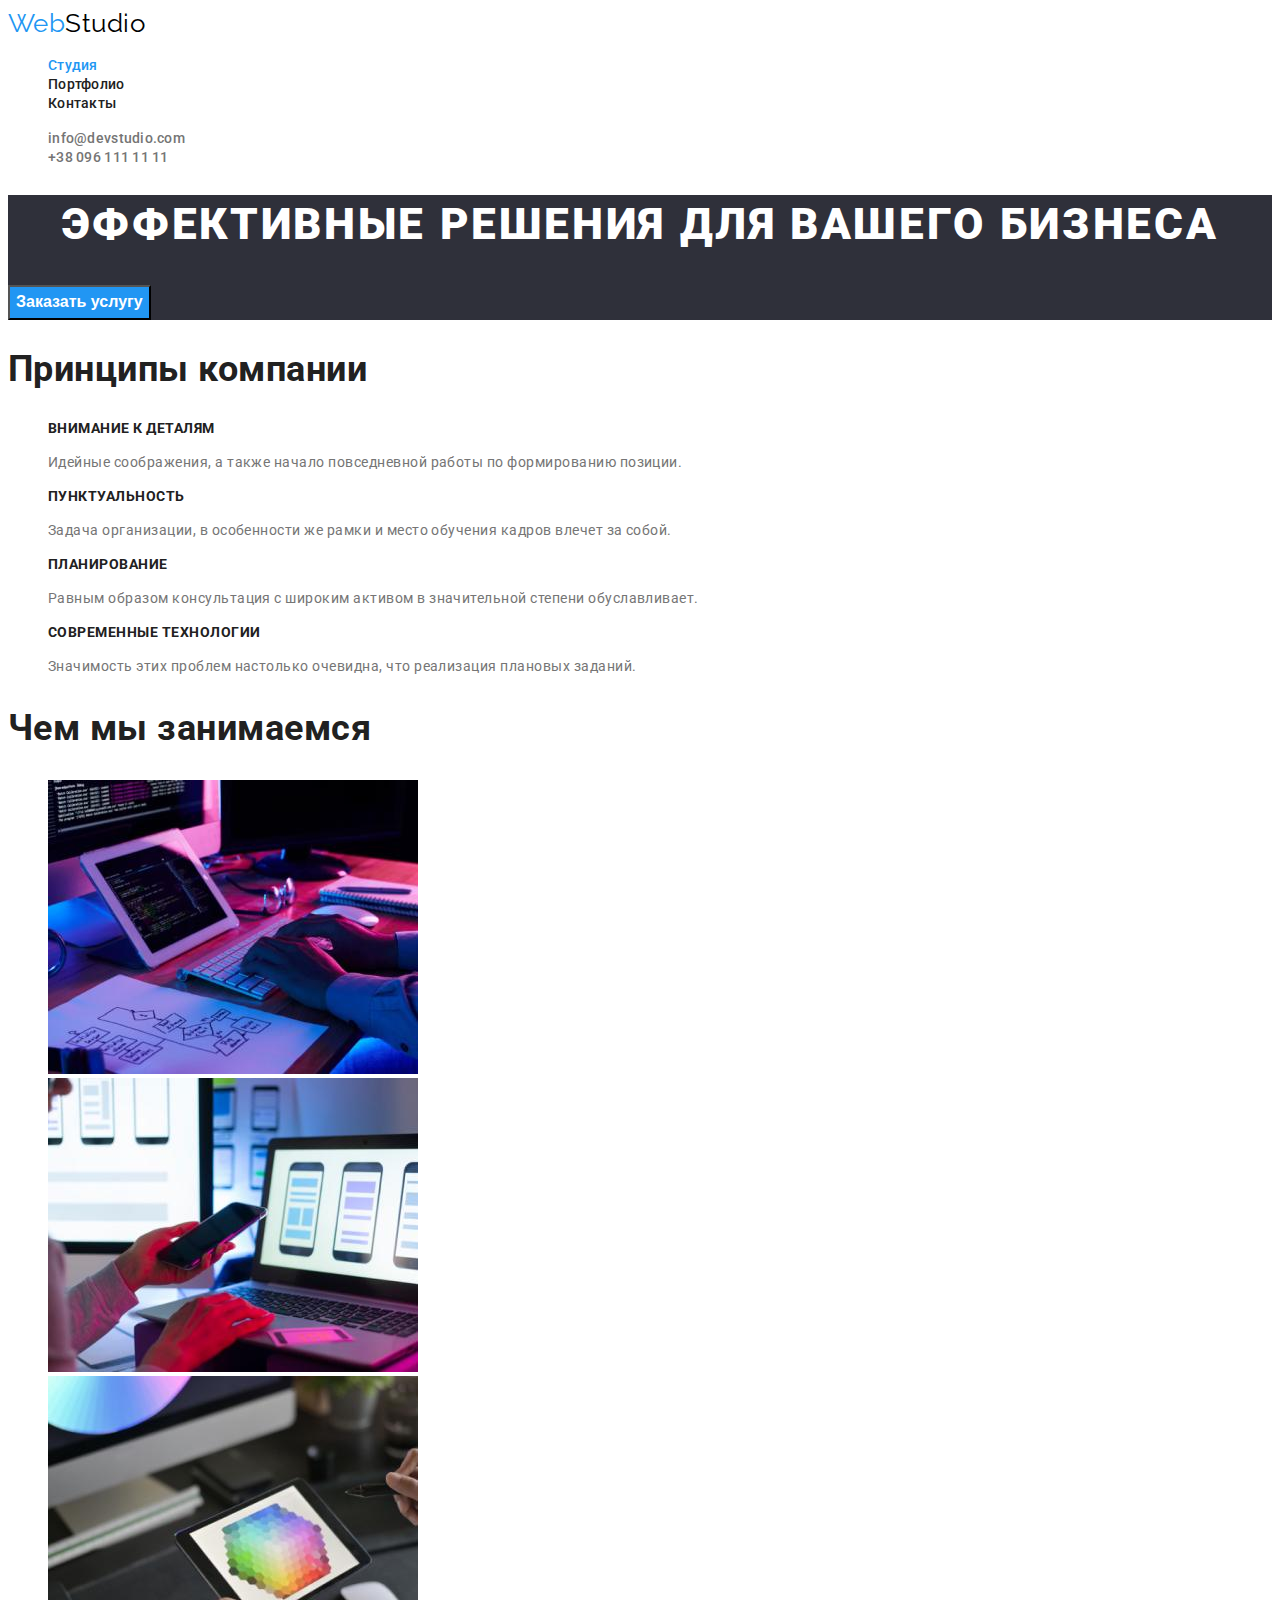
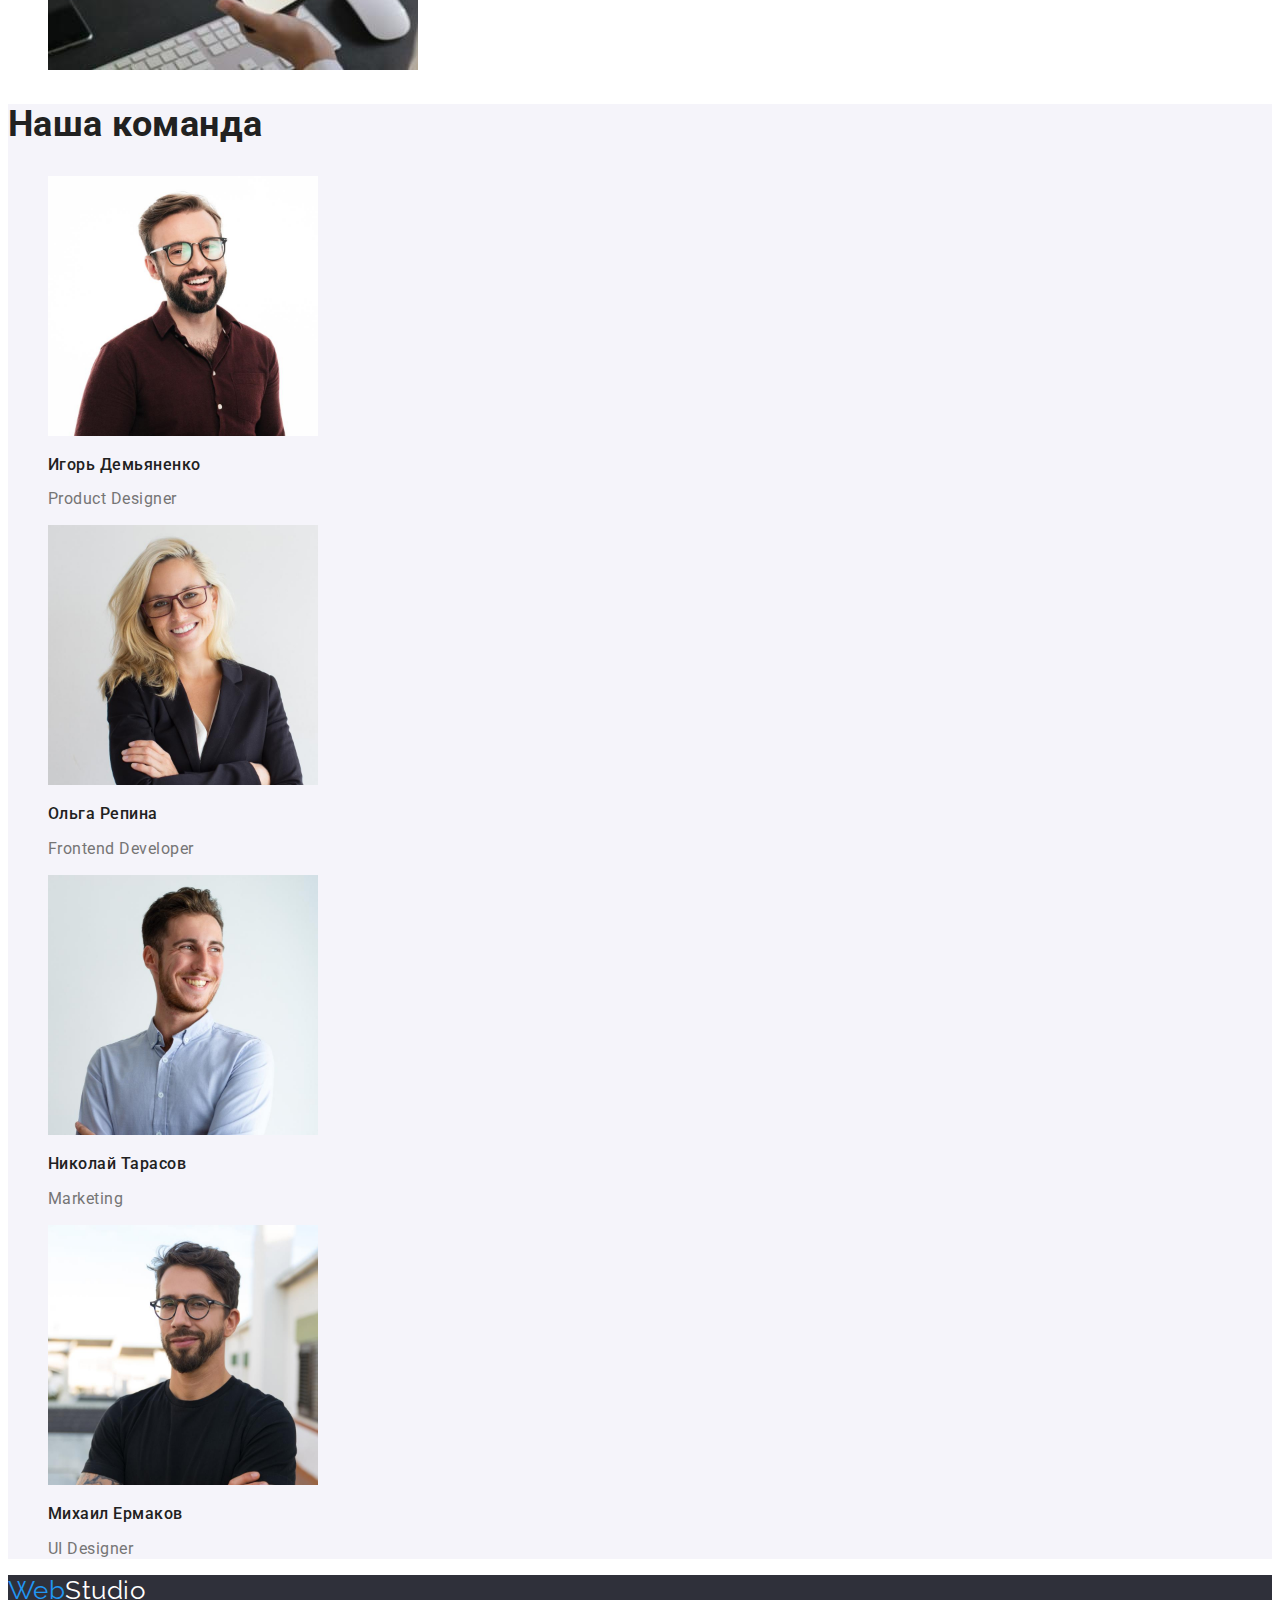
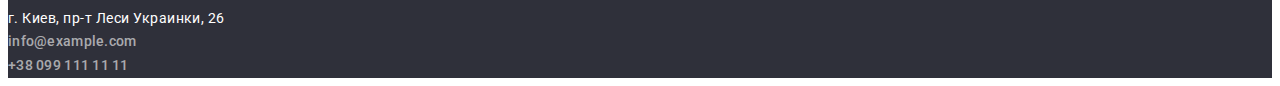
==== index.html @ def4db8b "Clone last project" ====
<!DOCTYPE html>
<html lang="ru">
<head>
    <meta charset="UTF-8">
    <meta http-equiv="X-UA-Compatible" content="IE=edge">
    <meta name="viewport" content="width=device-width, initial-scale=1.0">
    <title>WebStudio</title>
    <link href="https://fonts.googleapis.com/css2?family=Raleway:wght@700&family=Roboto:wght@400;500;700;900&display=swap"
        rel="stylesheet">
    <link rel="stylesheet" href="./css/styles.css">
</head>
<body>
    <!--header-->
    <header>
        <nav>
            <a href="./index.html" class="logo">Web<span class="logo-web-dark">Studio</span></a>
            
            <ul class="site-nav list">
                <li><a href="./index.html" class="link current">Студия</a></li>
                <li><a href="./portfolio.html" class="link">Портфолио</a></li>
                <li><a href="" class="link">Контакты</a></li>
            </ul>

        </nav>
        <ul class="contact-nav list">
            <li><a href="mailto:info@devstudio.com" class="contact-link">info@devstudio.com</a></li>
            <li><a href="tel:+380961111111" class="contact-link">+38 096 111 11 11</a></li>
        </ul>
    </header> 

    <!--unique content page-->
     <main>
        <!--Hero section-->
        <section class="hero">
            <h1 class="title-hero">Эффективные решения для вашего бизнеса</h1>
            <button type="button" class="button primary">Заказать услугу</button>
        </section>

        <!--company ideals and princes-->
        <section class="section">
            <h2 class="section-title">Принципы компании</h2>
            <ul class="company-ideal list">
                <li>
                    <h3 class="title">Внимание к деталям</h3>
                    <p class="text">Идейные соображения, а также начало повседневной работы по формированию позиции.</p>
                </li>
                <li>
                    <h3 class="title">Пунктуальность</h3>
                    <p class="text">Задача организации, в особенности же рамки и место обучения кадров влечет за собой.</p>
                </li>
                <li>
                    <h3 class="title">Планирование</h3>
                    <p class="text">Равным образом консультация с широким активом в значительной степени обуславливает.</p>
                </li>
                <li>
                    <h3 class="title">Современные технологии</h3>
                    <p class="text">Значимость этих проблем настолько очевидна, что реализация плановых заданий.</p>
                </li>
            </ul>
        </section>

        <!--what we're doing-->
        <section class="section">
            <h2 class="section-title">Чем мы занимаемся</h2>
            <ul class="list">
                <li><a href=""><img src="./image/computer.jpg" alt="Компьютер" width="370"></a></li>
                <li><a href=""><img src="./image/mobile.jpg" alt="Мобильные устройства" width="370"></a></li>
                <li><a href=""><img src="./image/tablet.jpg" alt="Планшеты" width="370"></a></li>
            </ul>
        </section>

        <!--our team-->
        <section class="team-section section">
            <h2 class="section-title">Наша команда</h2>
            <ul class="team-list list">
                <li><img src="./image/ihor.jpg" alt="Игорь Демьяненко фото" width="270">
                    <h3 class="title">Игорь Демьяненко</h3>
                    <p class="text">Product Designer</p>
                </li>
                <li><img src="./image/olha.jpg" alt="Ольга Репина фото" width="270">
                    <h3 class="title">Ольга Репина</h3>
                    <p class="text">Frontend Developer</p>
                </li>
                <li><img src="./image/nikolay.jpg" alt="Николай Тарасов фото" width="270">
                    <h3 class="title">Николай Тарасов</h3>
                    <p class="text">Marketing</p>
                </li>
                <li><img src="./image/michael.jpg" alt="Михаил Ермаков фото" width="270">
                    <h3 class="title">Михаил Ермаков</h3>
                    <p class="text">UI Designer</p>
                </li>
            </ul>
        </section>
    </main>

    <!--footer-->
    <footer class="footer-section">
        <a href="./index.html" class="logo">Web<span class="logo-web-light">Studio</span></a>
    
        <address class="address-footer contact-nav">
            <span class="address">г. Киев, пр-т Леси Украинки, 26 </span><br />
            <a href="mailto:info@example.com" class="contact-link">info@example.com</a> <br />
            <a href="tel:+380991111111" class="contact-link">+38 099 111 11 11</a>
    
        </address>
    </footer>
    
</body>
</html>
---- css/styles.css ----
/*
основной цвет текста #212121
вторичный цвет текста #757575
акцент #2196F3
белый #FFFFFF
белый с прозрачностью rgba(255, 255, 255, 0.6)
цвет фона вторичный #F5F4FA
темный цвет фона #2F303A
*/

:root {
  --primary-text-color: #757575;
  --title-text-color: #212121;
  --accent-color: #2196f3;
  --white-color: #ffffff;
  --white-opacity-color: rgba(255, 255, 255, 0.6);
  --secondary-background-color: #f5f4fa;
  --dark-backgroud-color: #2f303a;
  --black-color: #000000;
}

body {
  background-color: var(--white-color);
  color: var(--primary-text-color);

  font-family: Roboto, sans-serif;
  letter-spacing: 0.03em;
}

.list {
  list-style: none;
}

.link {
  color: inherit;
}

/*logo*/

.logo {
  color: var(--accent-color);
  font-family: Raleway, sans-serif;
  font-weight: 700px;
  font-size: 26px;
  line-height: 1.19;
  text-decoration: none;
}
.logo-web-dark {
  color: var(--black-color);
}
.logo-web-light {
  color: var(--white-color);
}

/*button*/

.button {
  color: var(--title-text-color);
  background-color: var(--secondary-background-color);
  font-weight: 700;
  font-size: 16px;
  line-height: 1.8;

  cursor: pointer;
}
.button.primary {
  color: var(--white-color);
  background-color: var(--accent-color);
}
.portfolio-button {
  font-family: Roboto;
  font-weight: 500;
  font-size: 16px;
  line-height: 1.62;
}

.portfolio-button:hover,
.portfolio-button:focus {
  color: var(--white-color);
  background-color: var(--accent-color);
}

/*site nav*/

.site-nav .link {
  color: var(--title-text-color);
  font-family: inherit;
  font-weight: 500;
  font-size: 14px;
  line-height: 1.14;
  letter-spacing: 0.02em;
  text-decoration: none;
}

.site-nav .link:hover,
.site-nav .link:focus {
  color: var(--accent-color);
}

.site-nav .link.current {
  color: var(--accent-color);
}

.contact-nav .contact-link {
  color: var(--primary-text-color);
  text-decoration: none;
  font-weight: 500;
  font-size: 14px;
  line-height: 1.14;
  letter-spacing: 0.02em;
}
.contact-nav .contact-link:hover,
.contact-nav .contact-link:focus {
  color: var(--accent-color);
}

/*hero*/

.hero {
  background-color: var(--dark-backgroud-color);
}
.title-hero {
  color: var(--white-color);
  font-weight: 900;
  font-size: 44px;
  line-height: 1.36;
  text-align: center;
  letter-spacing: 0.06em;
  text-transform: uppercase;
}

/*section*/

.section-title {
  color: var(--title-text-color);
  font-weight: 700px;
  font-size: 36px;
  line-height: 1.16;
}

.portfolio-title {
  font-size: 18px;
  line-height: 2;
  letter-spacing: 0.06em;
}

/*company ideal*/

.company-ideal .title {
  color: var(--title-text-color);

  font-weight: 700px;
  font-size: 14px;
  line-height: 1.14;
  text-transform: uppercase;
}
.company-ideal .text {
  font-size: 14px;
  line-height: 1.71;
}

/*our team section*/

.team-section {
  background-color: var(--secondary-background-color);
}

.team-list .title {
  color: var(--title-text-color);
  font-weight: 500;
  font-size: 16px;
  line-height: 1.18;
}

.team-list .text {
  font-size: 16px;
  line-height: 1.18;
}

/*footer*/

.footer-section {
  background-color: var(--dark-backgroud-color);
  font-size: 14px;
  line-height: 1.71;
}

.address-footer {
  color: var(--white-opacity-color);
  font-size: 14px;
  line-height: 1.71;
  font-style: normal;
}

.address-footer .contact-link {
  color: var(--white-opacity-color);
}
.address-footer .address {
  color: var(--white-color);
}
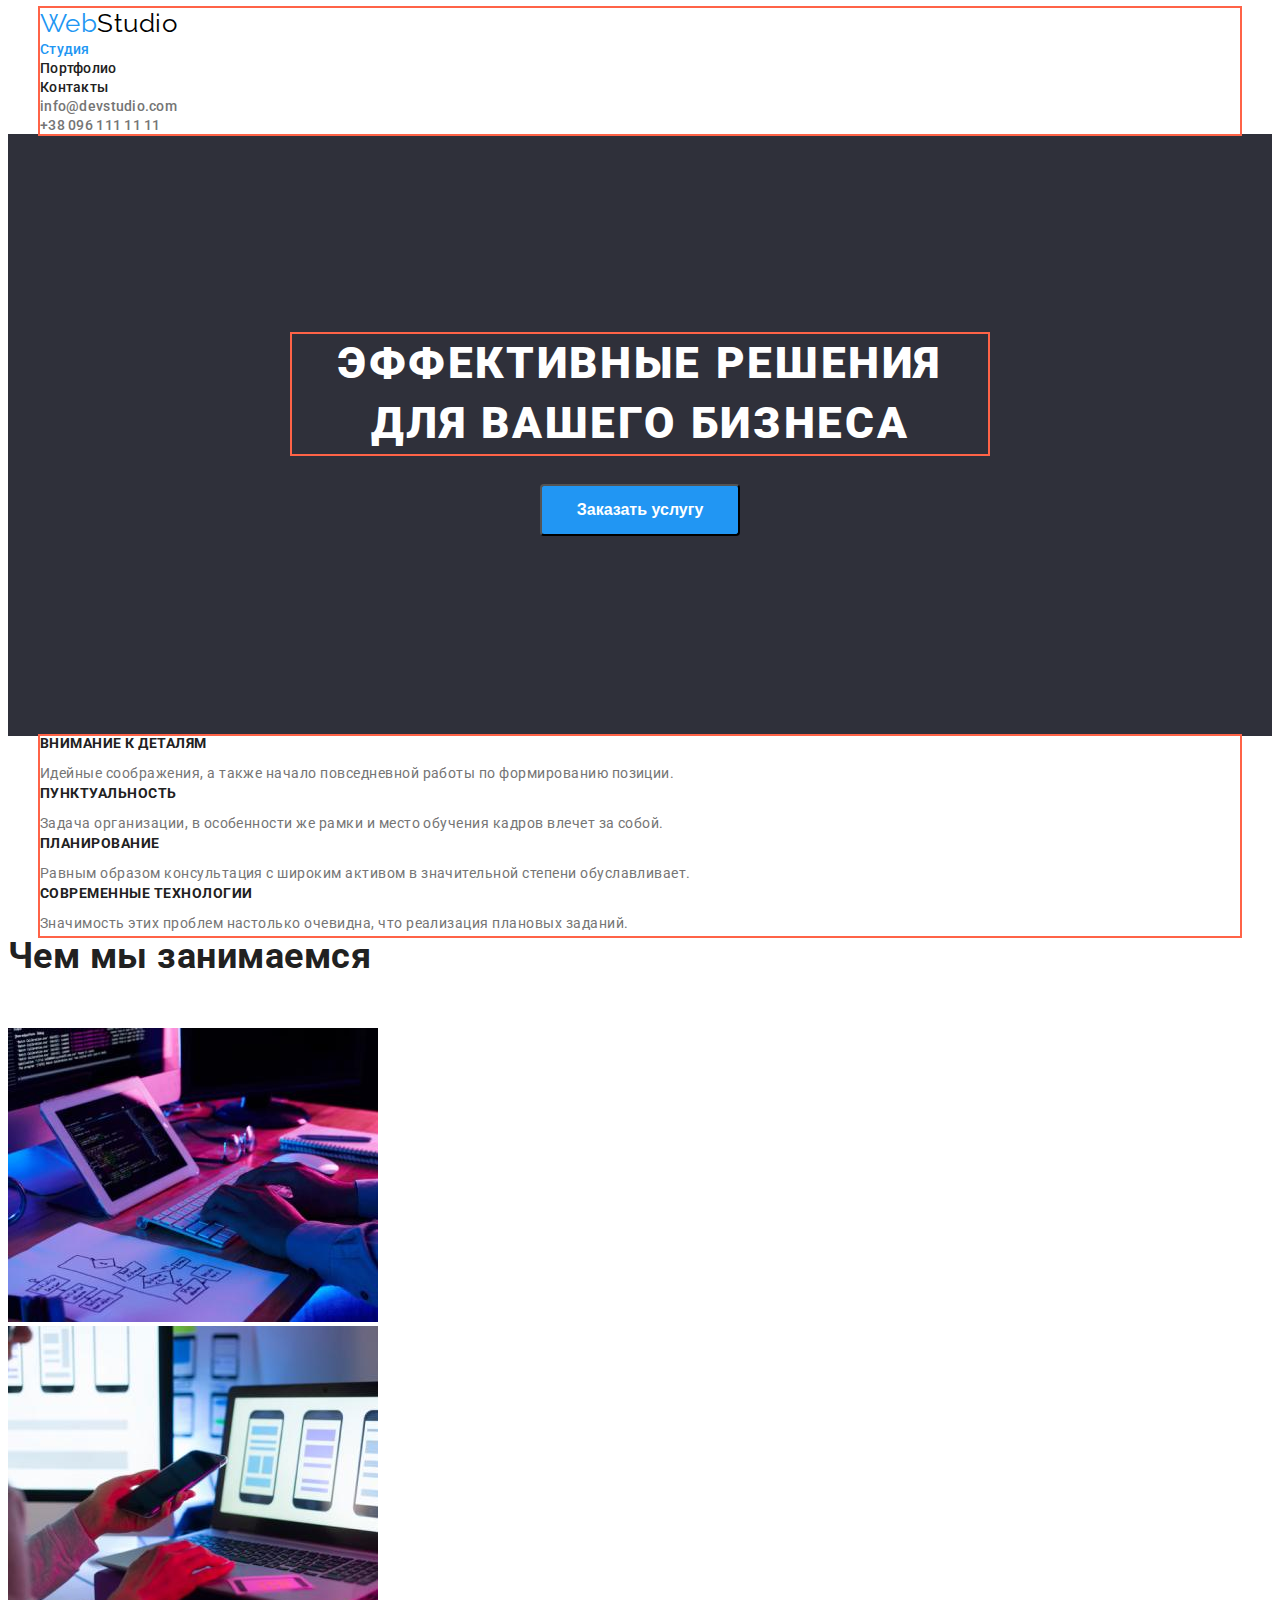
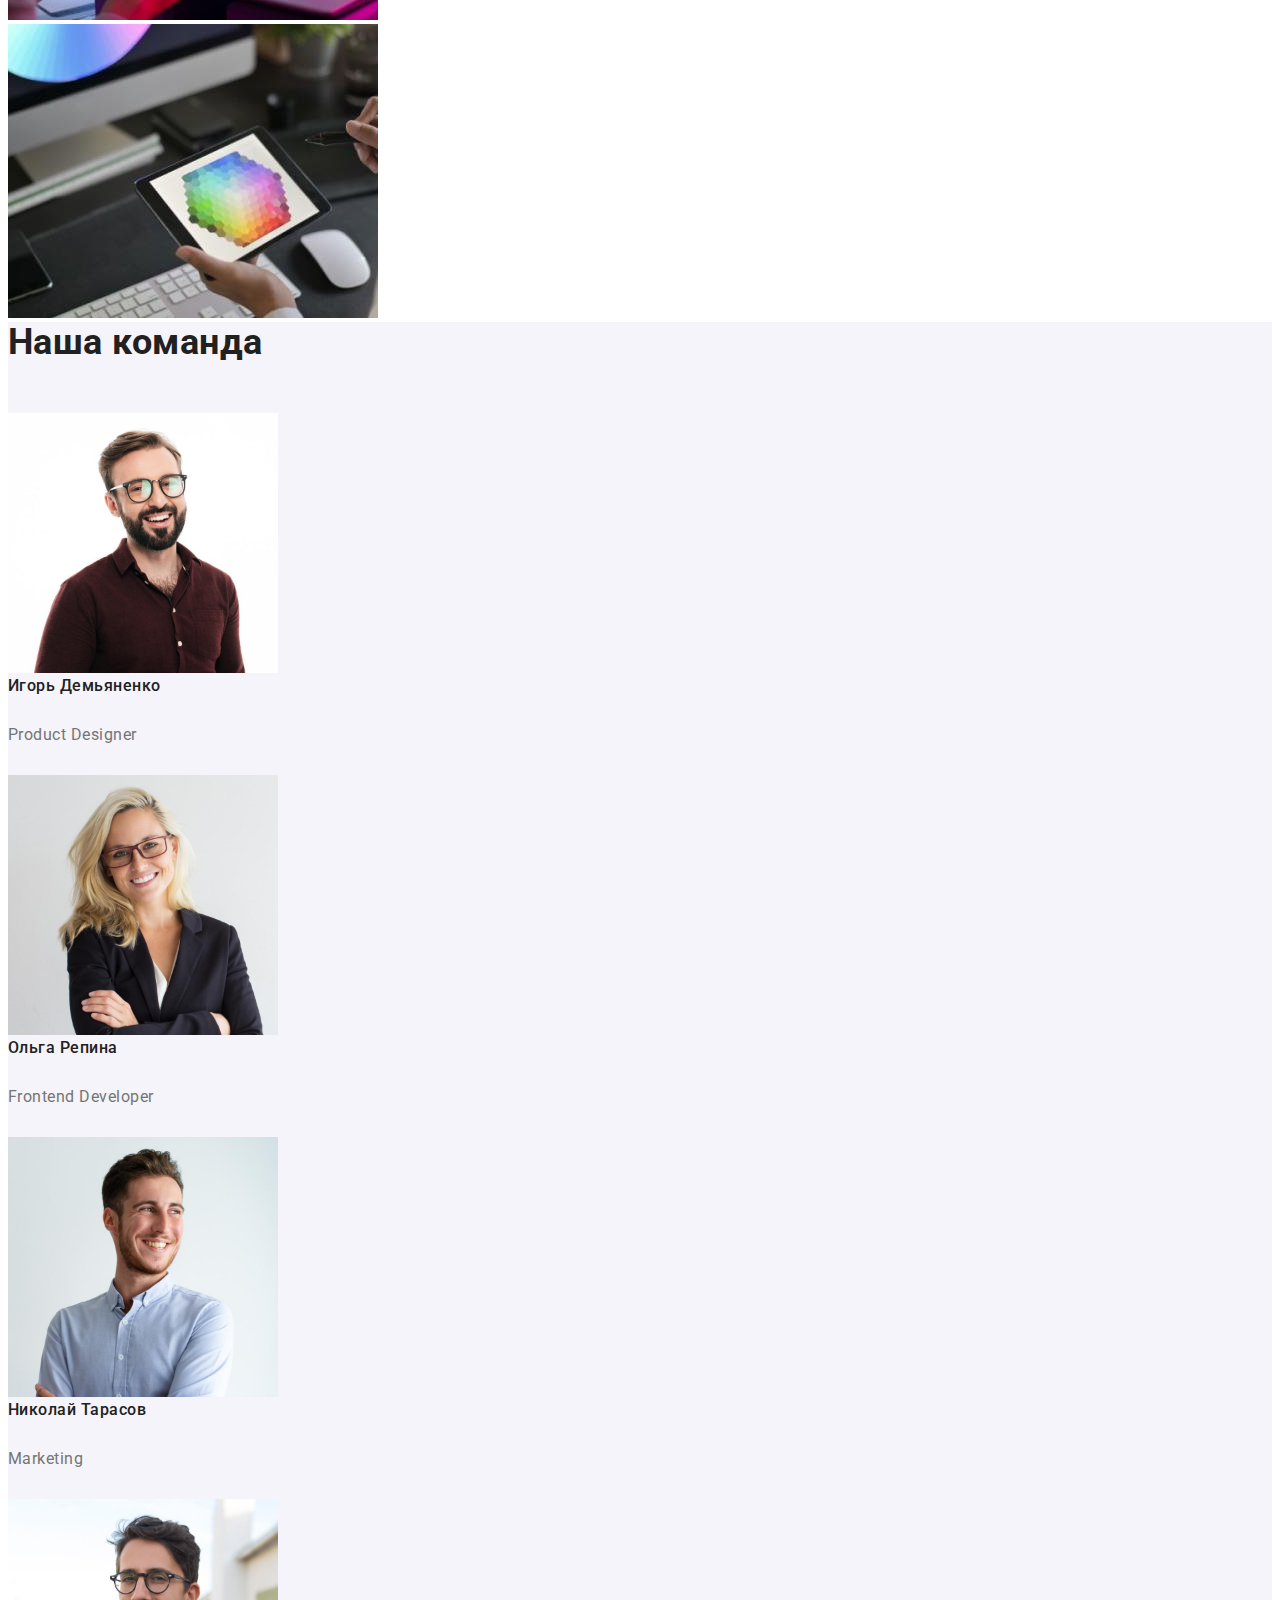
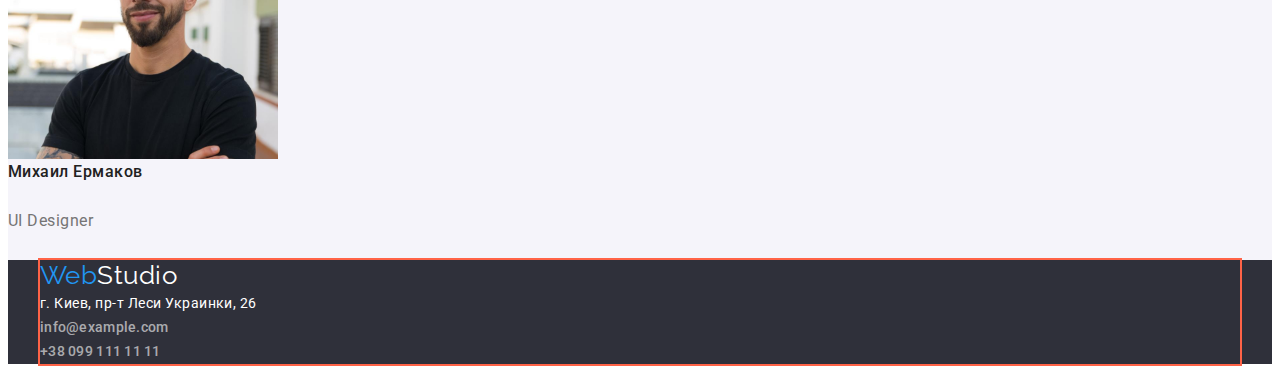
==== commit 4ec067c7: "Create margins and paddings" ====
--- a/index.html
+++ b/index.html
@@ -7,38 +7,43 @@
     <title>WebStudio</title>
     <link href="https://fonts.googleapis.com/css2?family=Raleway:wght@700&family=Roboto:wght@400;500;700;900&display=swap"
         rel="stylesheet">
+        <link rel="stylesheet" href="https://github.com/sindresorhus/modern-normalize/blob/main/modern-normalize.css">
     <link rel="stylesheet" href="./css/styles.css">
 </head>
 <body>
     <!--header-->
     <header>
-        <nav>
+        <div class="container"><nav>
             <a href="./index.html" class="logo">Web<span class="logo-web-dark">Studio</span></a>
-            
+        
             <ul class="site-nav list">
                 <li><a href="./index.html" class="link current">Студия</a></li>
                 <li><a href="./portfolio.html" class="link">Портфолио</a></li>
                 <li><a href="" class="link">Контакты</a></li>
             </ul>
-
+        
         </nav>
         <ul class="contact-nav list">
             <li><a href="mailto:info@devstudio.com" class="contact-link">info@devstudio.com</a></li>
             <li><a href="tel:+380961111111" class="contact-link">+38 096 111 11 11</a></li>
-        </ul>
+        </ul></div>
+
     </header> 
 
     <!--unique content page-->
      <main>
+
+
         <!--Hero section-->
         <section class="hero">
-            <h1 class="title-hero">Эффективные решения для вашего бизнеса</h1>
+           <h1 class="title-hero">Эффективные решения для вашего бизнеса</h1>
             <button type="button" class="button primary">Заказать услугу</button>
         </section>
 
         <!--company ideals and princes-->
         <section class="section">
-            <h2 class="section-title">Принципы компании</h2>
+            <div class="container">
+            <h2 class="section-title hidden-title">Принципы компании</h2>
             <ul class="company-ideal list">
                 <li>
                     <h3 class="title">Внимание к деталям</h3>
@@ -56,7 +61,7 @@
                     <h3 class="title">Современные технологии</h3>
                     <p class="text">Значимость этих проблем настолько очевидна, что реализация плановых заданий.</p>
                 </li>
-            </ul>
+            </ul></div>
         </section>
 
         <!--what we're doing-->
@@ -73,19 +78,19 @@
         <section class="team-section section">
             <h2 class="section-title">Наша команда</h2>
             <ul class="team-list list">
-                <li><img src="./image/ihor.jpg" alt="Игорь Демьяненко фото" width="270">
+                <li class="cards"><img src="./image/ihor.jpg" alt="Игорь Демьяненко фото" width="270">
                     <h3 class="title">Игорь Демьяненко</h3>
                     <p class="text">Product Designer</p>
                 </li>
-                <li><img src="./image/olha.jpg" alt="Ольга Репина фото" width="270">
+                <li class="cards"><img src="./image/olha.jpg" alt="Ольга Репина фото" width="270">
                     <h3 class="title">Ольга Репина</h3>
                     <p class="text">Frontend Developer</p>
                 </li>
-                <li><img src="./image/nikolay.jpg" alt="Николай Тарасов фото" width="270">
+                <li class="cards"><img src="./image/nikolay.jpg" alt="Николай Тарасов фото" width="270">
                     <h3 class="title">Николай Тарасов</h3>
                     <p class="text">Marketing</p>
                 </li>
-                <li><img src="./image/michael.jpg" alt="Михаил Ермаков фото" width="270">
+                <li class="cards"><img src="./image/michael.jpg" alt="Михаил Ермаков фото" width="270">
                     <h3 class="title">Михаил Ермаков</h3>
                     <p class="text">UI Designer</p>
                 </li>
@@ -95,14 +100,16 @@
 
     <!--footer-->
     <footer class="footer-section">
-        <a href="./index.html" class="logo">Web<span class="logo-web-light">Studio</span></a>
-    
-        <address class="address-footer contact-nav">
-            <span class="address">г. Киев, пр-т Леси Украинки, 26 </span><br />
-            <a href="mailto:info@example.com" class="contact-link">info@example.com</a> <br />
-            <a href="tel:+380991111111" class="contact-link">+38 099 111 11 11</a>
-    
-        </address>
+<div class="container">
+    <a href="./index.html" class="logo">Web<span class="logo-web-light">Studio</span></a>
+
+<address class="address-footer contact-nav">
+    <span class="address">г. Киев, пр-т Леси Украинки, 26 </span><br />
+    <a href="mailto:info@example.com" class="contact-link">info@example.com</a> <br />
+    <a href="tel:+380991111111" class="contact-link">+38 099 111 11 11</a>
+
+</address>
+</div>
     </footer>
     
 </body>
--- a/css/styles.css
+++ b/css/styles.css
@@ -27,7 +27,17 @@
   letter-spacing: 0.03em;
 }
 
+.container {
+  margin-left: auto;
+  margin-right: auto;
+  width: 1200px;
+  outline: 2px solid tomato;
+}
+
 .list {
+  padding: 0;
+  margin: 0;
+
   list-style: none;
 }
 
@@ -55,15 +65,24 @@
 /*button*/
 
 .button {
+  border-radius: 4px;
+  padding: 6px 22px;
+  min-width: 73px;
+
   color: var(--title-text-color);
   background-color: var(--secondary-background-color);
+
   font-weight: 700;
   font-size: 16px;
   line-height: 1.8;
+  text-align: center;
 
   cursor: pointer;
 }
 .button.primary {
+  padding: 10px 32px;
+  min-width: 200px;
+
   color: var(--white-color);
   background-color: var(--accent-color);
 }
@@ -114,12 +133,25 @@
   color: var(--accent-color);
 }
 
+.container .border-bottom {
+  border-bottom: 1px solid #ececec;
+}
+
 /*hero*/
 
 .hero {
+  padding-top: 200px;
+  padding-bottom: 200px;
   background-color: var(--dark-backgroud-color);
+  text-align: center;
 }
 .title-hero {
+  margin-top: 0;
+  margin-bottom: 30px;
+  margin-left: auto;
+  margin-right: auto;
+  max-width: 696px;
+
   color: var(--white-color);
   font-weight: 900;
   font-size: 44px;
@@ -127,11 +159,20 @@
   text-align: center;
   letter-spacing: 0.06em;
   text-transform: uppercase;
+
+  outline: 2px solid tomato;
 }
 
 /*section*/
 
+.hidden-title {
+  display: none;
+}
+
 .section-title {
+  margin-top: 0;
+  margin-bottom: 50px;
+
   color: var(--title-text-color);
   font-weight: 700px;
   font-size: 36px;
@@ -139,6 +180,8 @@
 }
 
 .portfolio-title {
+  margin-top: 20px;
+  margin-bottom: 4px;
   font-size: 18px;
   line-height: 2;
   letter-spacing: 0.06em;
@@ -148,6 +191,8 @@
 
 .company-ideal .title {
   color: var(--title-text-color);
+  margin-top: 0;
+  margin-bottom: 10px;
 
   font-weight: 700px;
   font-size: 14px;
@@ -155,6 +200,7 @@
   text-transform: uppercase;
 }
 .company-ideal .text {
+  margin: 0;
   font-size: 14px;
   line-height: 1.71;
 }
@@ -166,6 +212,9 @@
 }
 
 .team-list .title {
+  margin-top: 0;
+  margin-bottom: 30px;
+
   color: var(--title-text-color);
   font-weight: 500;
   font-size: 16px;
@@ -173,8 +222,24 @@
 }
 
 .team-list .text {
+  margin: 0;
+
   font-size: 16px;
   line-height: 1.18;
+}
+
+.team-list .cards {
+  padding-bottom: 30px;
+}
+
+/*portfolio section*/
+.menu-portfolio {
+  margin-bottom: 34px;
+  padding-bottom: 16px;
+}
+
+.portfolio-text {
+  margin: 0;
 }
 
 /*footer*/
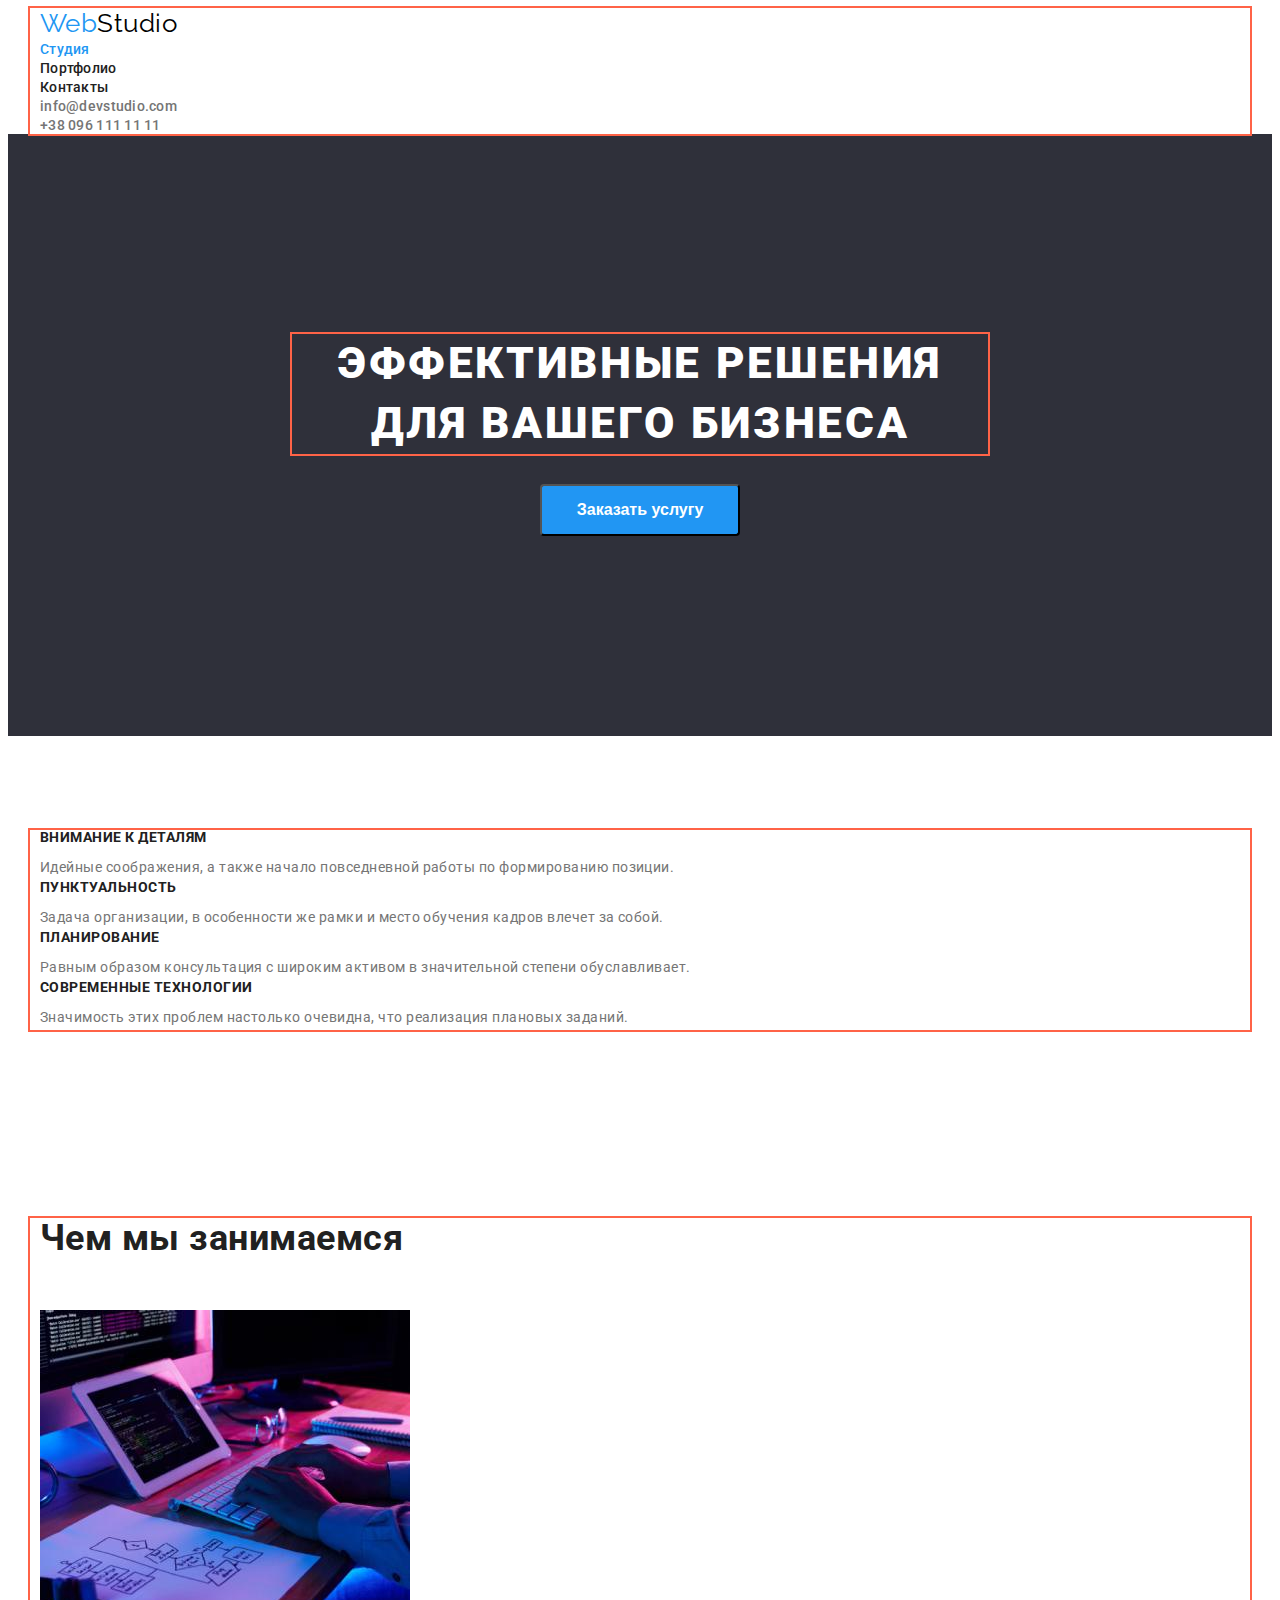
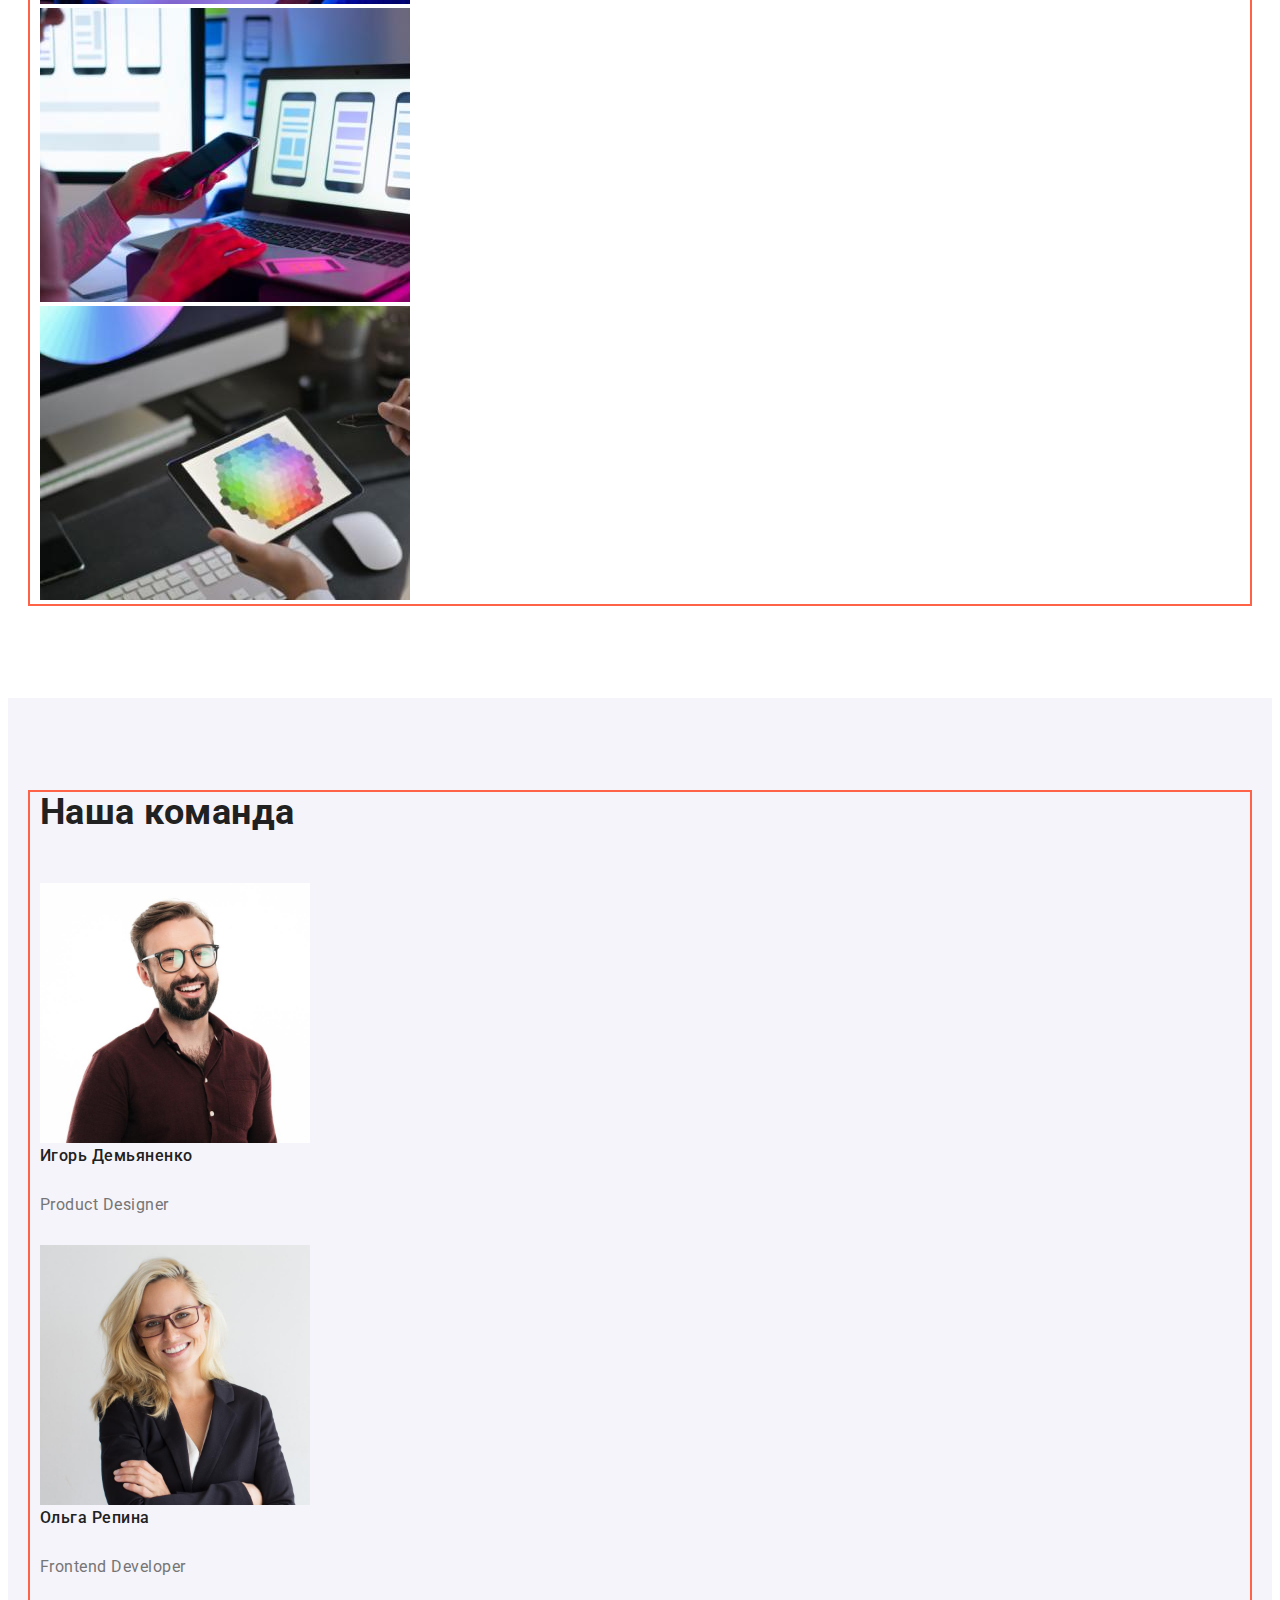
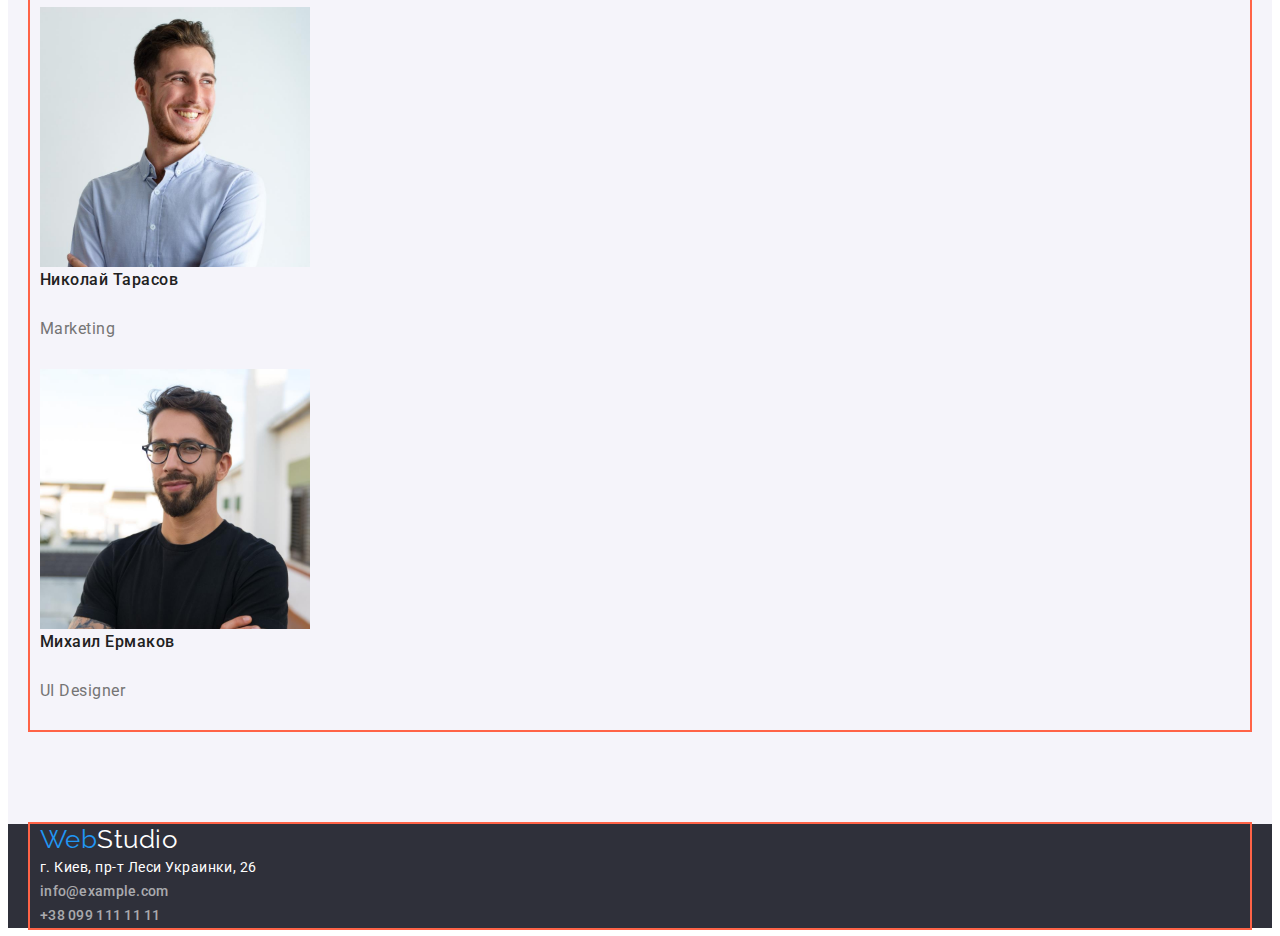
==== commit dc7fa18b: "correct container geometry" ====
--- a/index.html
+++ b/index.html
@@ -13,7 +13,8 @@
 <body>
     <!--header-->
     <header>
-        <div class="container"><nav>
+        <div class="container">
+        <nav>
             <a href="./index.html" class="logo">Web<span class="logo-web-dark">Studio</span></a>
         
             <ul class="site-nav list">
@@ -26,7 +27,8 @@
         <ul class="contact-nav list">
             <li><a href="mailto:info@devstudio.com" class="contact-link">info@devstudio.com</a></li>
             <li><a href="tel:+380961111111" class="contact-link">+38 096 111 11 11</a></li>
-        </ul></div>
+        </ul>
+        </div>
 
     </header> 
 
@@ -66,16 +68,19 @@
 
         <!--what we're doing-->
         <section class="section">
+            <div class="container">
             <h2 class="section-title">Чем мы занимаемся</h2>
             <ul class="list">
                 <li><a href=""><img src="./image/computer.jpg" alt="Компьютер" width="370"></a></li>
                 <li><a href=""><img src="./image/mobile.jpg" alt="Мобильные устройства" width="370"></a></li>
                 <li><a href=""><img src="./image/tablet.jpg" alt="Планшеты" width="370"></a></li>
             </ul>
+            </div>
         </section>
 
         <!--our team-->
         <section class="team-section section">
+            <div class="container">
             <h2 class="section-title">Наша команда</h2>
             <ul class="team-list list">
                 <li class="cards"><img src="./image/ihor.jpg" alt="Игорь Демьяненко фото" width="270">
@@ -95,6 +100,7 @@
                     <p class="text">UI Designer</p>
                 </li>
             </ul>
+            </div>
         </section>
     </main>
 
--- a/css/styles.css
+++ b/css/styles.css
@@ -31,6 +31,9 @@
   margin-left: auto;
   margin-right: auto;
   width: 1200px;
+  padding-left: 10px;
+  padding-right: 10px;
+
   outline: 2px solid tomato;
 }
 
@@ -169,6 +172,11 @@
   display: none;
 }
 
+.section {
+  padding-top: 94px;
+  padding-bottom: 94px;
+}
+
 .section-title {
   margin-top: 0;
   margin-bottom: 50px;
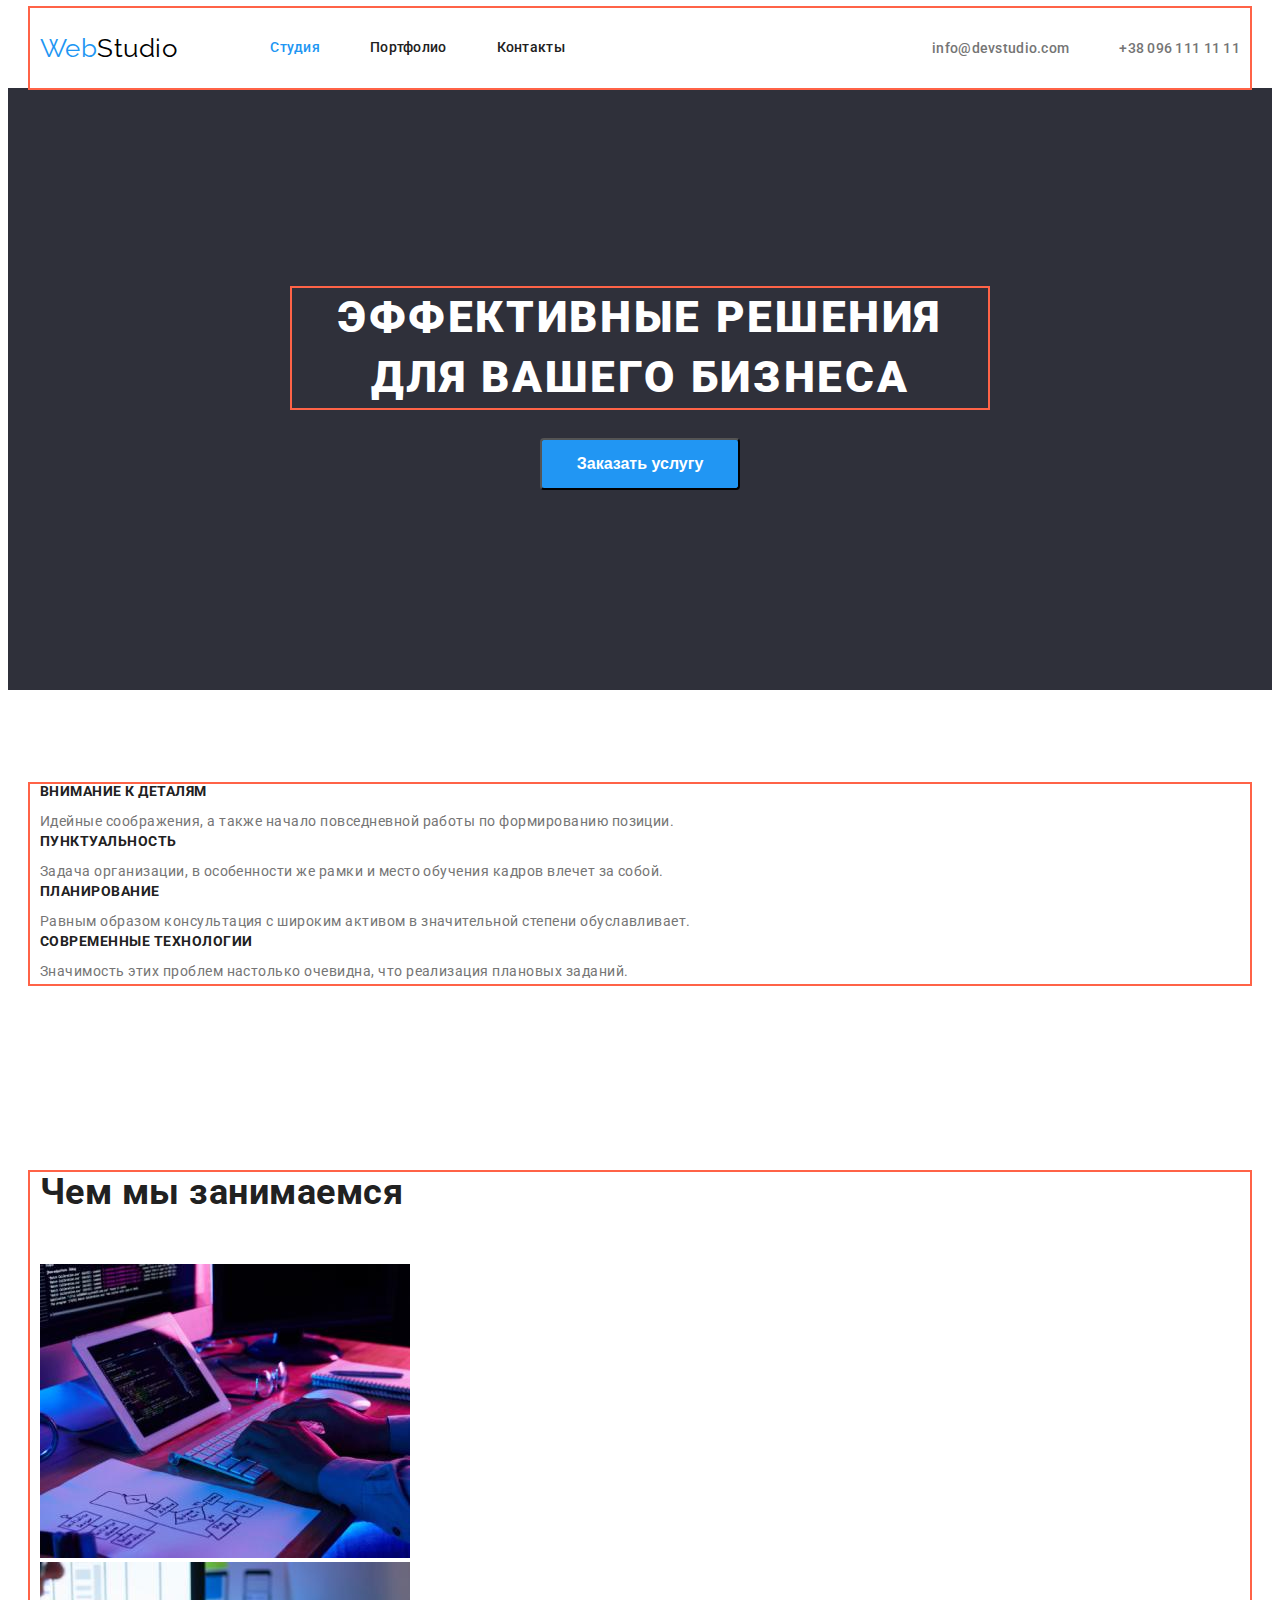
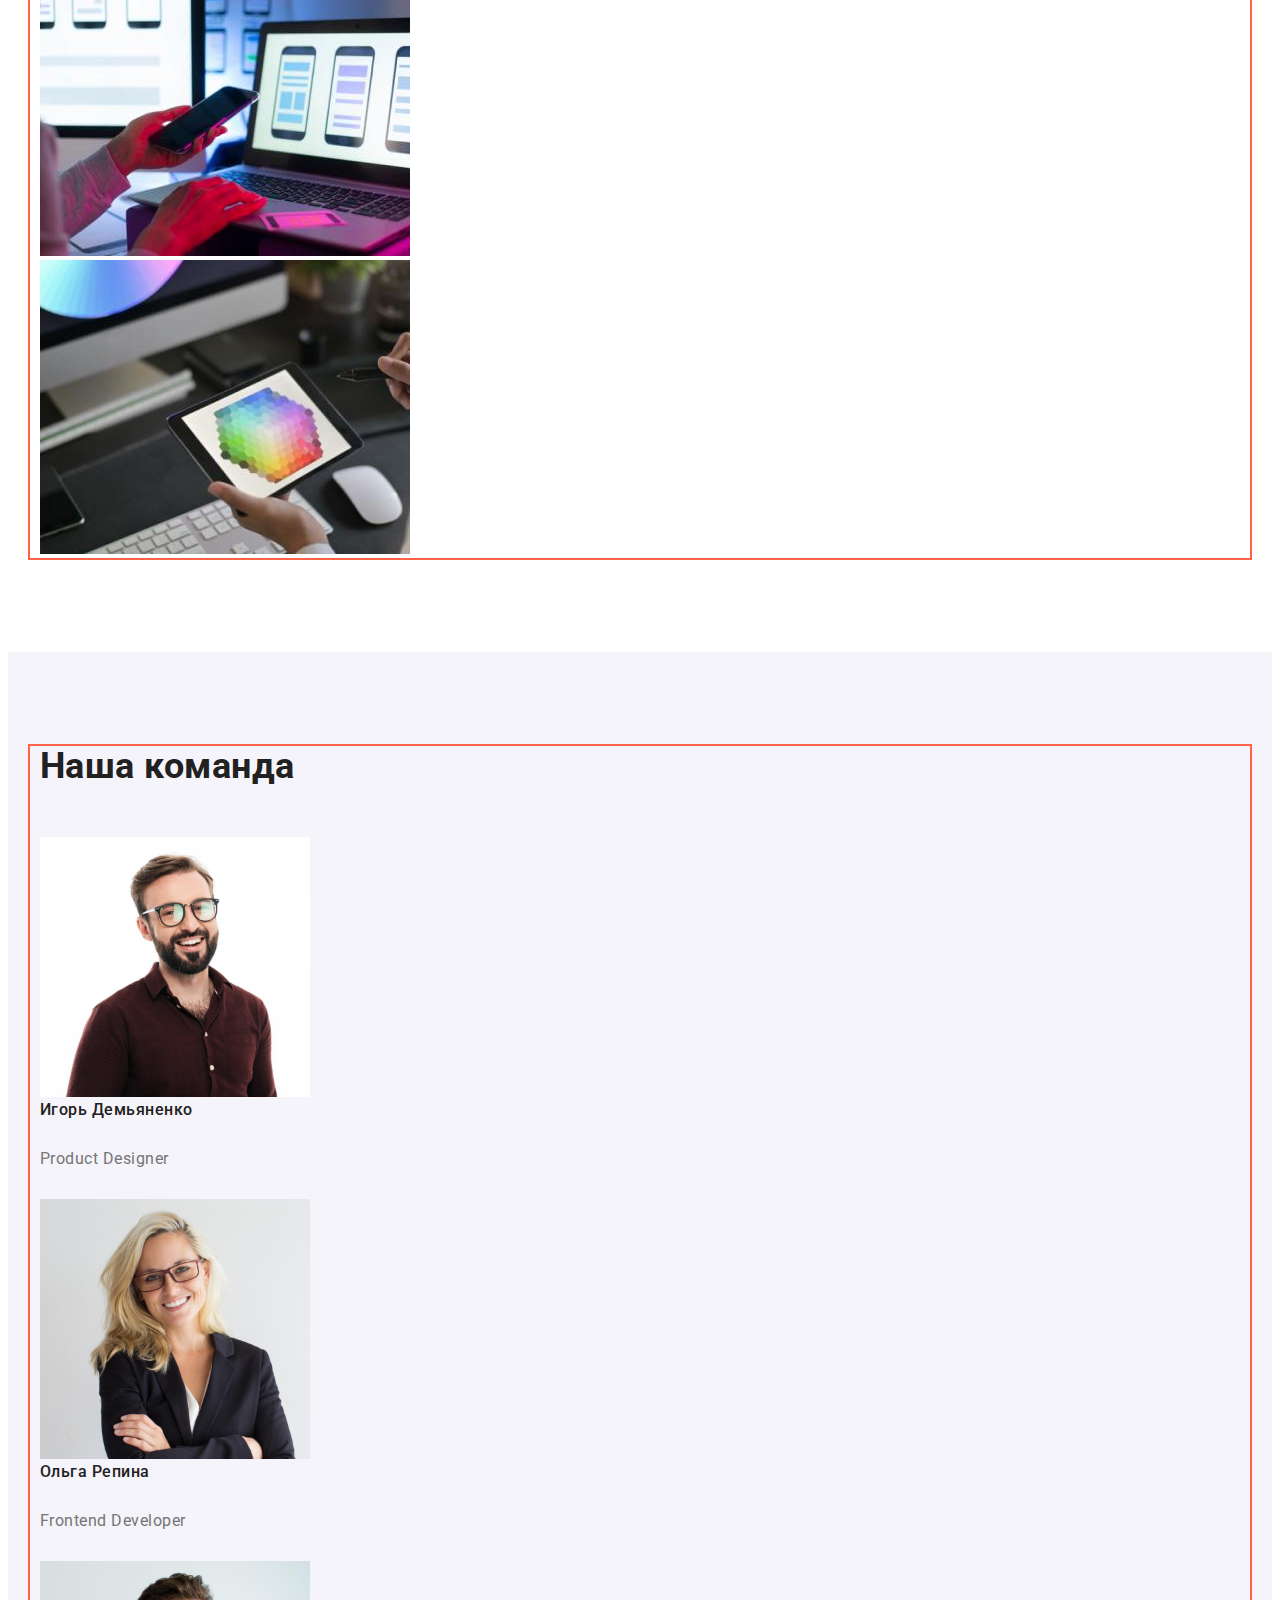
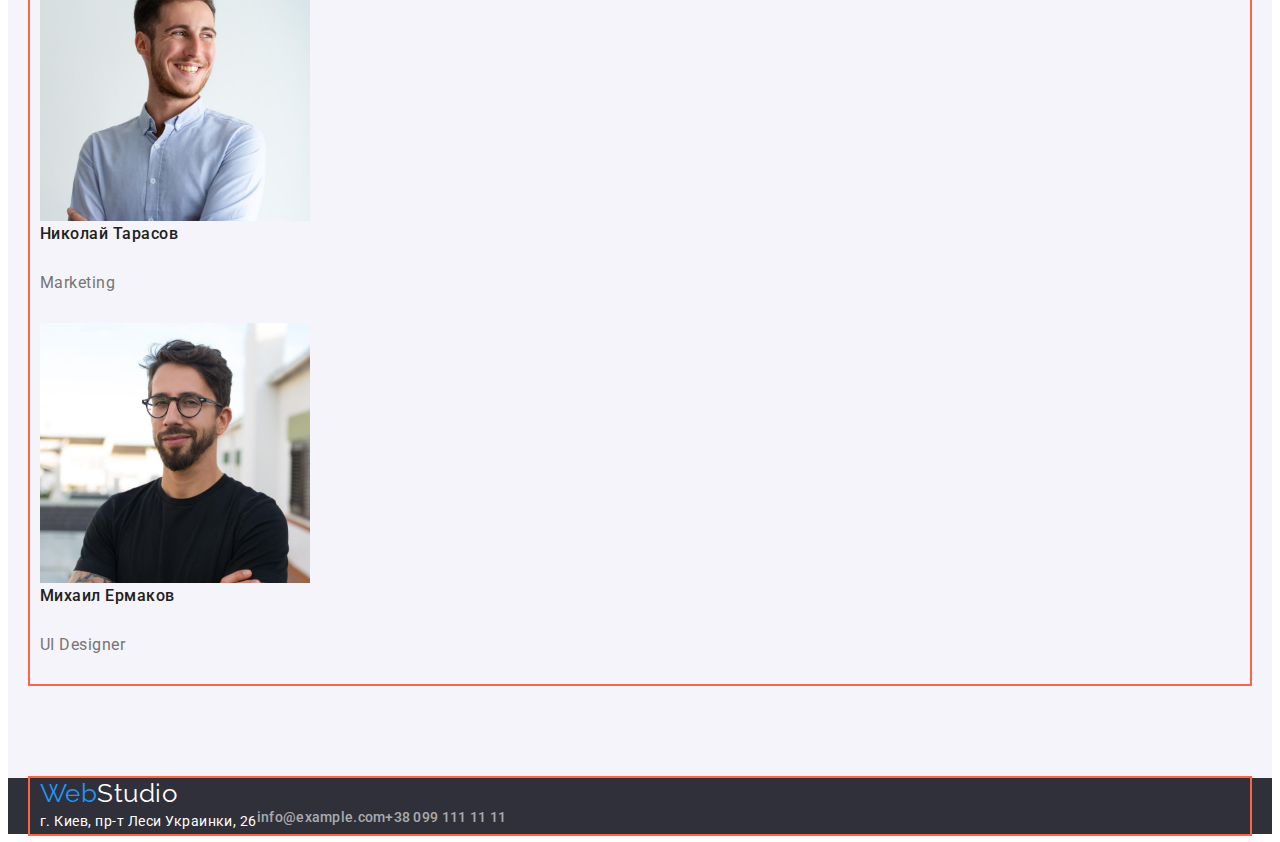
==== commit 30f1412e: "Create flex-box style for header" ====
--- a/index.html
+++ b/index.html
@@ -13,20 +13,18 @@
 <body>
     <!--header-->
     <header>
-        <div class="container">
-        <nav>
+        <div class="container main-nav">
+        <nav class="main-nav">
             <a href="./index.html" class="logo">Web<span class="logo-web-dark">Studio</span></a>
-        
             <ul class="site-nav list">
-                <li><a href="./index.html" class="link current">Студия</a></li>
-                <li><a href="./portfolio.html" class="link">Портфолио</a></li>
-                <li><a href="" class="link">Контакты</a></li>
+                <li class="site-item"><a href="./index.html" class="link current">Студия</a></li>
+                <li class="site-item"><a href="./portfolio.html" class="link">Портфолио</a></li>
+                <li class="site-item"><a href="" class="link">Контакты</a></li>
             </ul>
-        
         </nav>
         <ul class="contact-nav list">
-            <li><a href="mailto:info@devstudio.com" class="contact-link">info@devstudio.com</a></li>
-            <li><a href="tel:+380961111111" class="contact-link">+38 096 111 11 11</a></li>
+            <li class="site-item"><a href="mailto:info@devstudio.com" class="contact-link">info@devstudio.com</a></li>
+            <li class="site-item"><a href="tel:+380961111111" class="contact-link">+38 096 111 11 11</a></li>
         </ul>
         </div>
 
--- a/css/styles.css
+++ b/css/styles.css
@@ -48,6 +48,17 @@
   color: inherit;
 }
 
+/*section*/
+
+.hidden-title {
+  display: none;
+}
+
+.section {
+  padding-top: 94px;
+  padding-bottom: 94px;
+}
+
 /*logo*/
 
 .logo {
@@ -102,9 +113,29 @@
   background-color: var(--accent-color);
 }
 
+/*main-nav*/
+
+.main-nav {
+  display: flex;
+  align-items: center;
+}
+
 /*site nav*/
 
+.site-nav {
+  display: flex;
+  margin-left: 93px;
+}
+
+.site-nav .site-item:not(:last-child) {
+  margin-right: 50px;
+}
+
 .site-nav .link {
+  display: block;
+  padding-top: 32px;
+  padding-bottom: 32px;
+
   color: var(--title-text-color);
   font-family: inherit;
   font-weight: 500;
@@ -123,7 +154,19 @@
   color: var(--accent-color);
 }
 
+/*contact nav*/
+
+.contact-nav {
+  display: flex;
+  margin-left: auto;
+}
+
+.contact-nav .site-item + .site-item {
+  margin-left: 50px;
+}
+
 .contact-nav .contact-link {
+  margin: 0;
   color: var(--primary-text-color);
   text-decoration: none;
   font-weight: 500;
@@ -166,17 +209,6 @@
   outline: 2px solid tomato;
 }
 
-/*section*/
-
-.hidden-title {
-  display: none;
-}
-
-.section {
-  padding-top: 94px;
-  padding-bottom: 94px;
-}
-
 .section-title {
   margin-top: 0;
   margin-bottom: 50px;
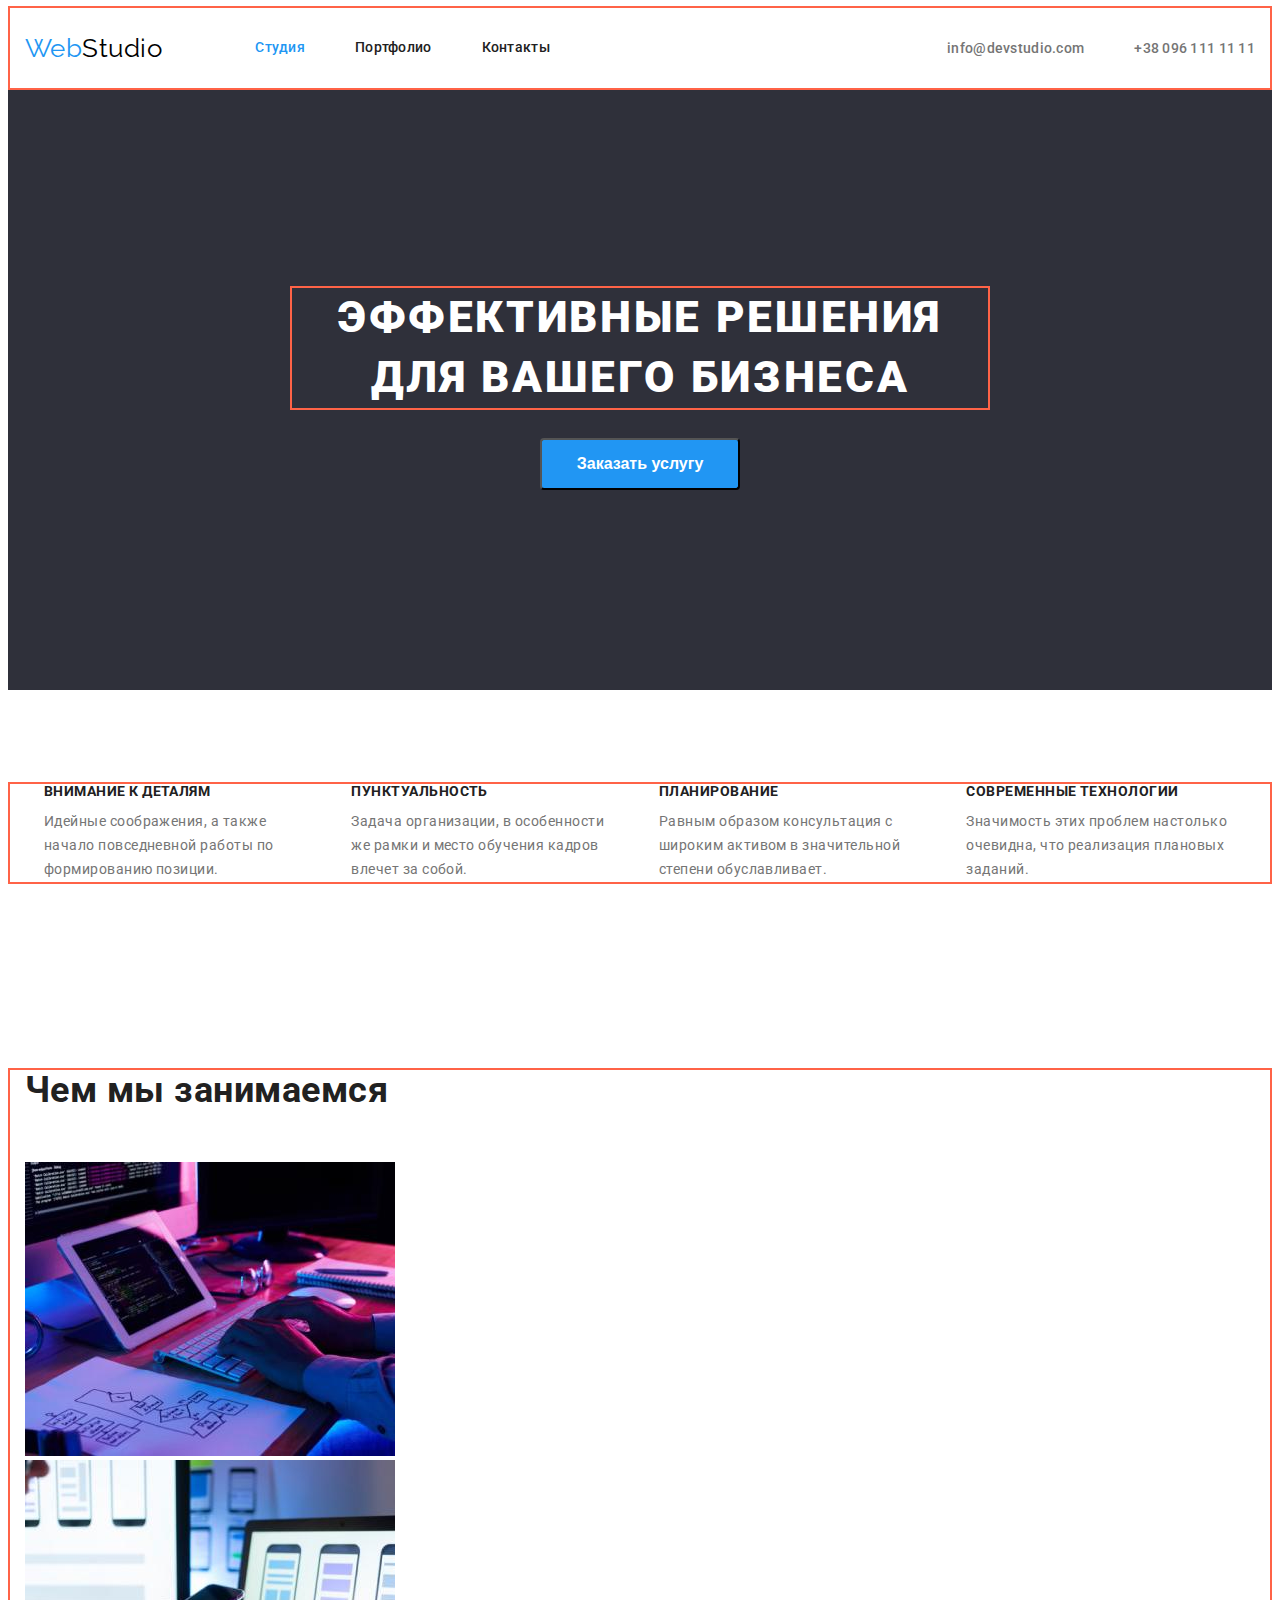
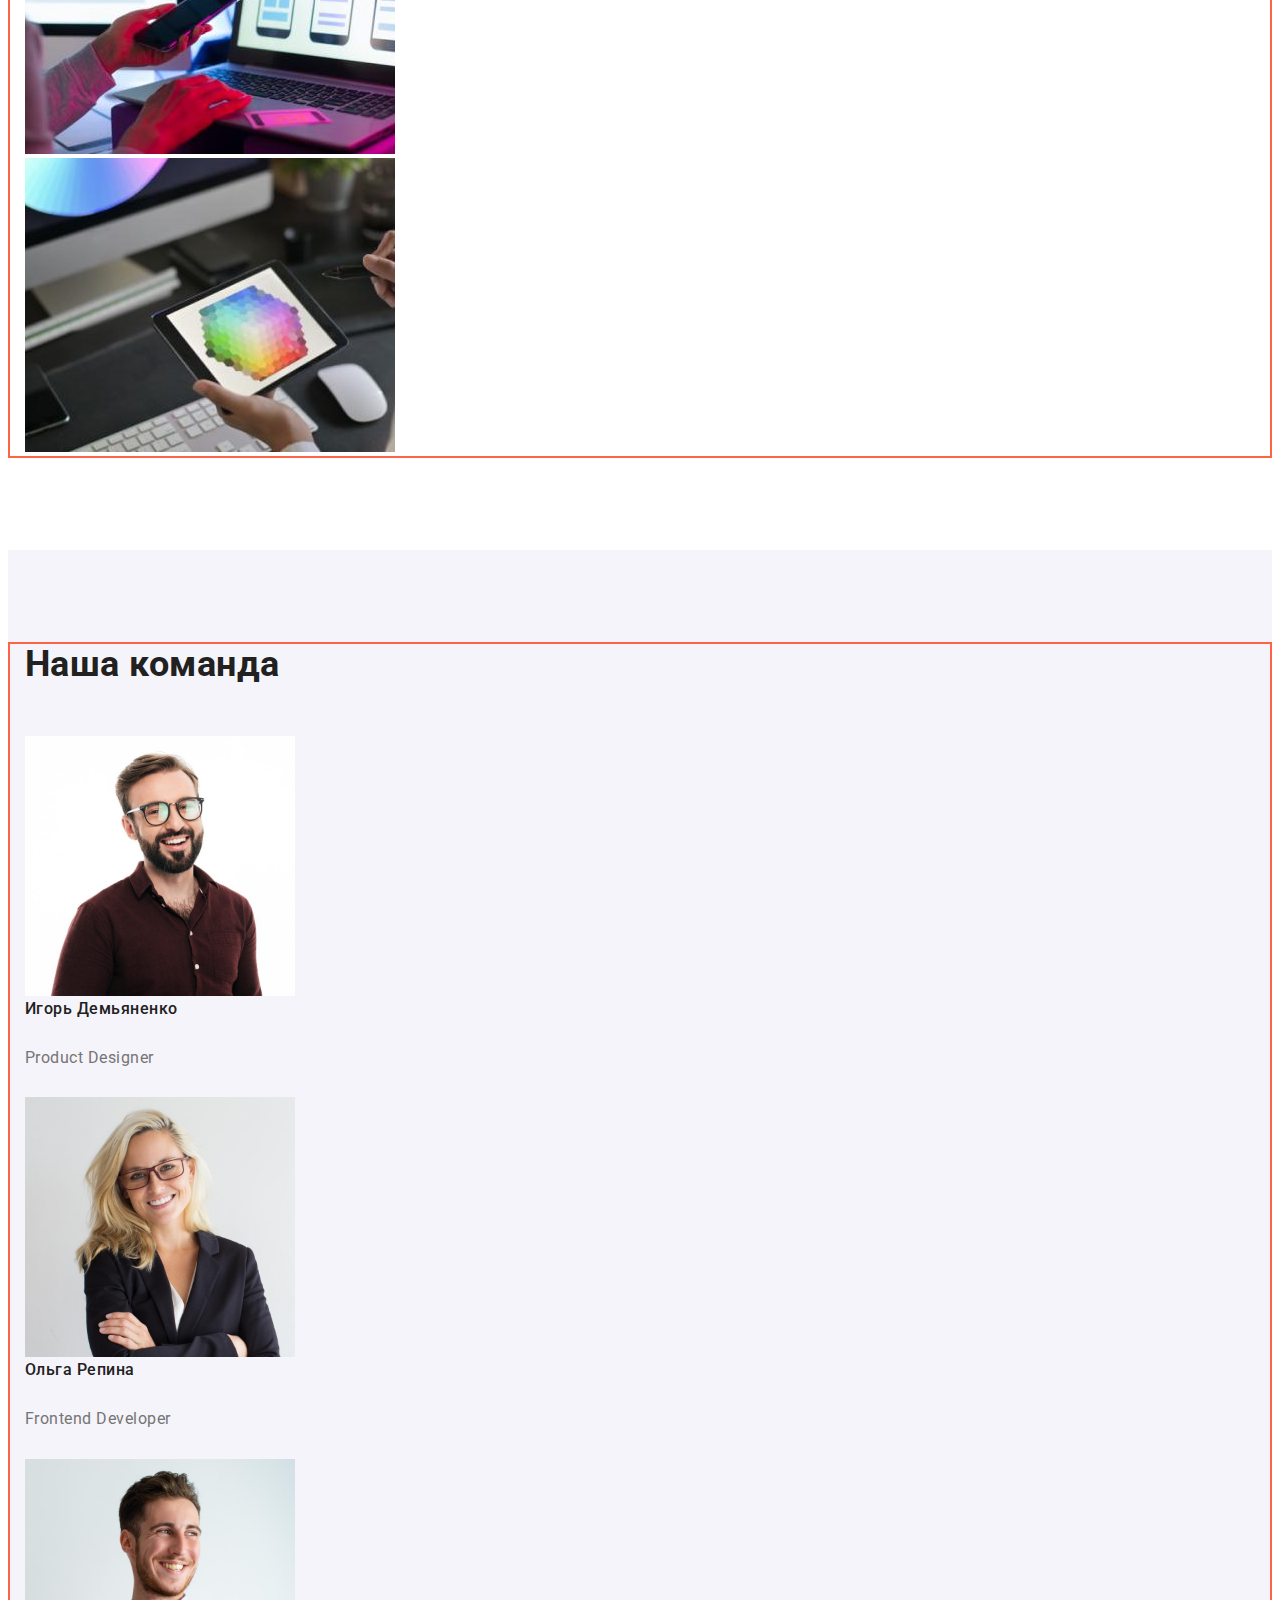
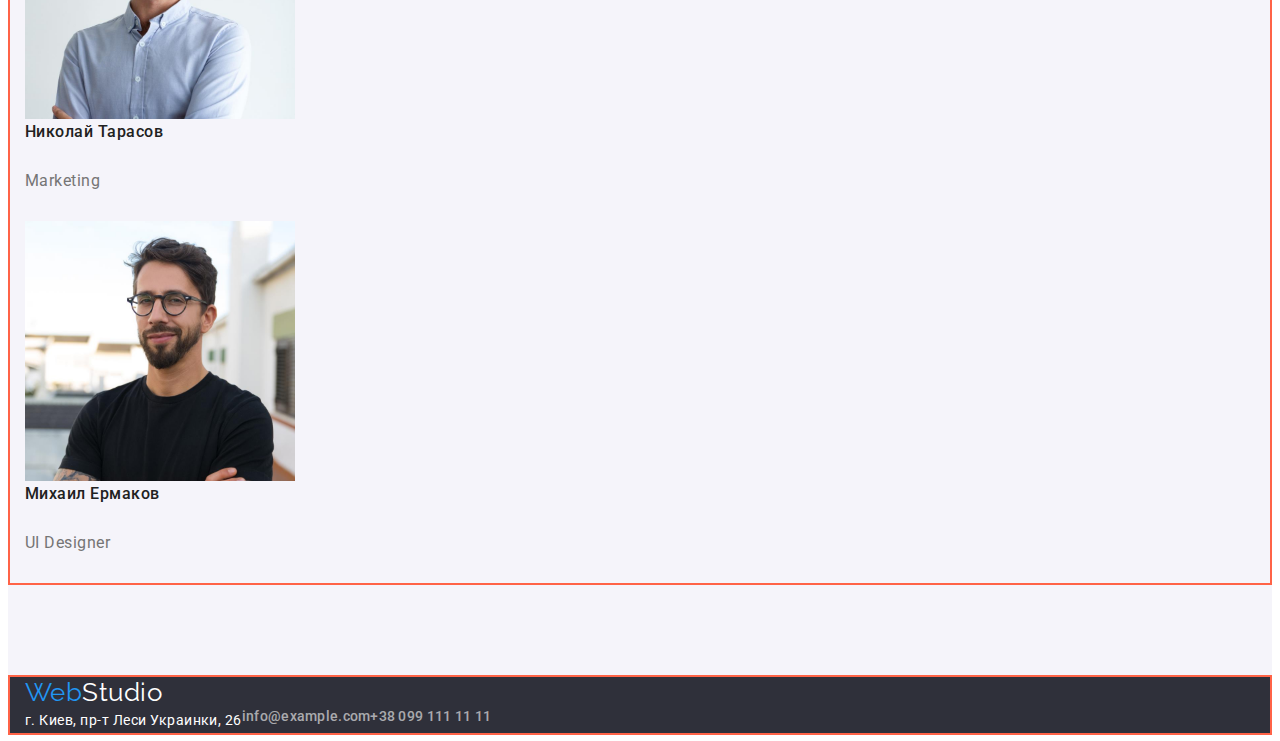
==== commit e90fe9a1: "create flex for portfolio page" ====
--- a/index.html
+++ b/index.html
@@ -45,19 +45,19 @@
             <div class="container">
             <h2 class="section-title hidden-title">Принципы компании</h2>
             <ul class="company-ideal list">
-                <li>
+                <li class="company-item">
                     <h3 class="title">Внимание к деталям</h3>
                     <p class="text">Идейные соображения, а также начало повседневной работы по формированию позиции.</p>
                 </li>
-                <li>
+                <li class="company-item">
                     <h3 class="title">Пунктуальность</h3>
                     <p class="text">Задача организации, в особенности же рамки и место обучения кадров влечет за собой.</p>
                 </li>
-                <li>
+                <li class="company-item">
                     <h3 class="title">Планирование</h3>
                     <p class="text">Равным образом консультация с широким активом в значительной степени обуславливает.</p>
                 </li>
-                <li>
+                <li class="company-item">
                     <h3 class="title">Современные технологии</h3>
                     <p class="text">Значимость этих проблем настолько очевидна, что реализация плановых заданий.</p>
                 </li>
--- a/css/styles.css
+++ b/css/styles.css
@@ -28,11 +28,11 @@
 }
 
 .container {
+  width: 1230px;
+  padding-left: 15px;
+  padding-right: 15px;
   margin-left: auto;
   margin-right: auto;
-  width: 1200px;
-  padding-left: 10px;
-  padding-right: 10px;
 
   outline: 2px solid tomato;
 }
@@ -228,6 +228,14 @@
 }
 
 /*company ideal*/
+.company-ideal {
+  display: flex;
+  justify-content: space-around;
+}
+
+.company-ideal .company-item {
+  width: 270px;
+}
 
 .company-ideal .title {
   color: var(--title-text-color);
@@ -270,6 +278,19 @@
 
 .team-list .cards {
   padding-bottom: 30px;
+}
+/*portfolion btn*/
+.portfolio-btn {
+  display: flex;
+  justify-content: center;
+  align-items: center;
+}
+
+.portfolio-btn .portfolio-button {
+  margin-right: 30px;
+}
+.portfolio-button:not(:last-child) {
+  margin-right: 0;
 }
 
 /*portfolio section*/
@@ -282,6 +303,18 @@
   margin: 0;
 }
 
+.portfolio-list {
+  display: flex;
+  flex-wrap: wrap;
+  justify-content: space-between;
+  margin: -15px;
+}
+
+.portfolio-element {
+  width: 380px;
+  margin: 15px;
+}
+
 /*footer*/
 
 .footer-section {
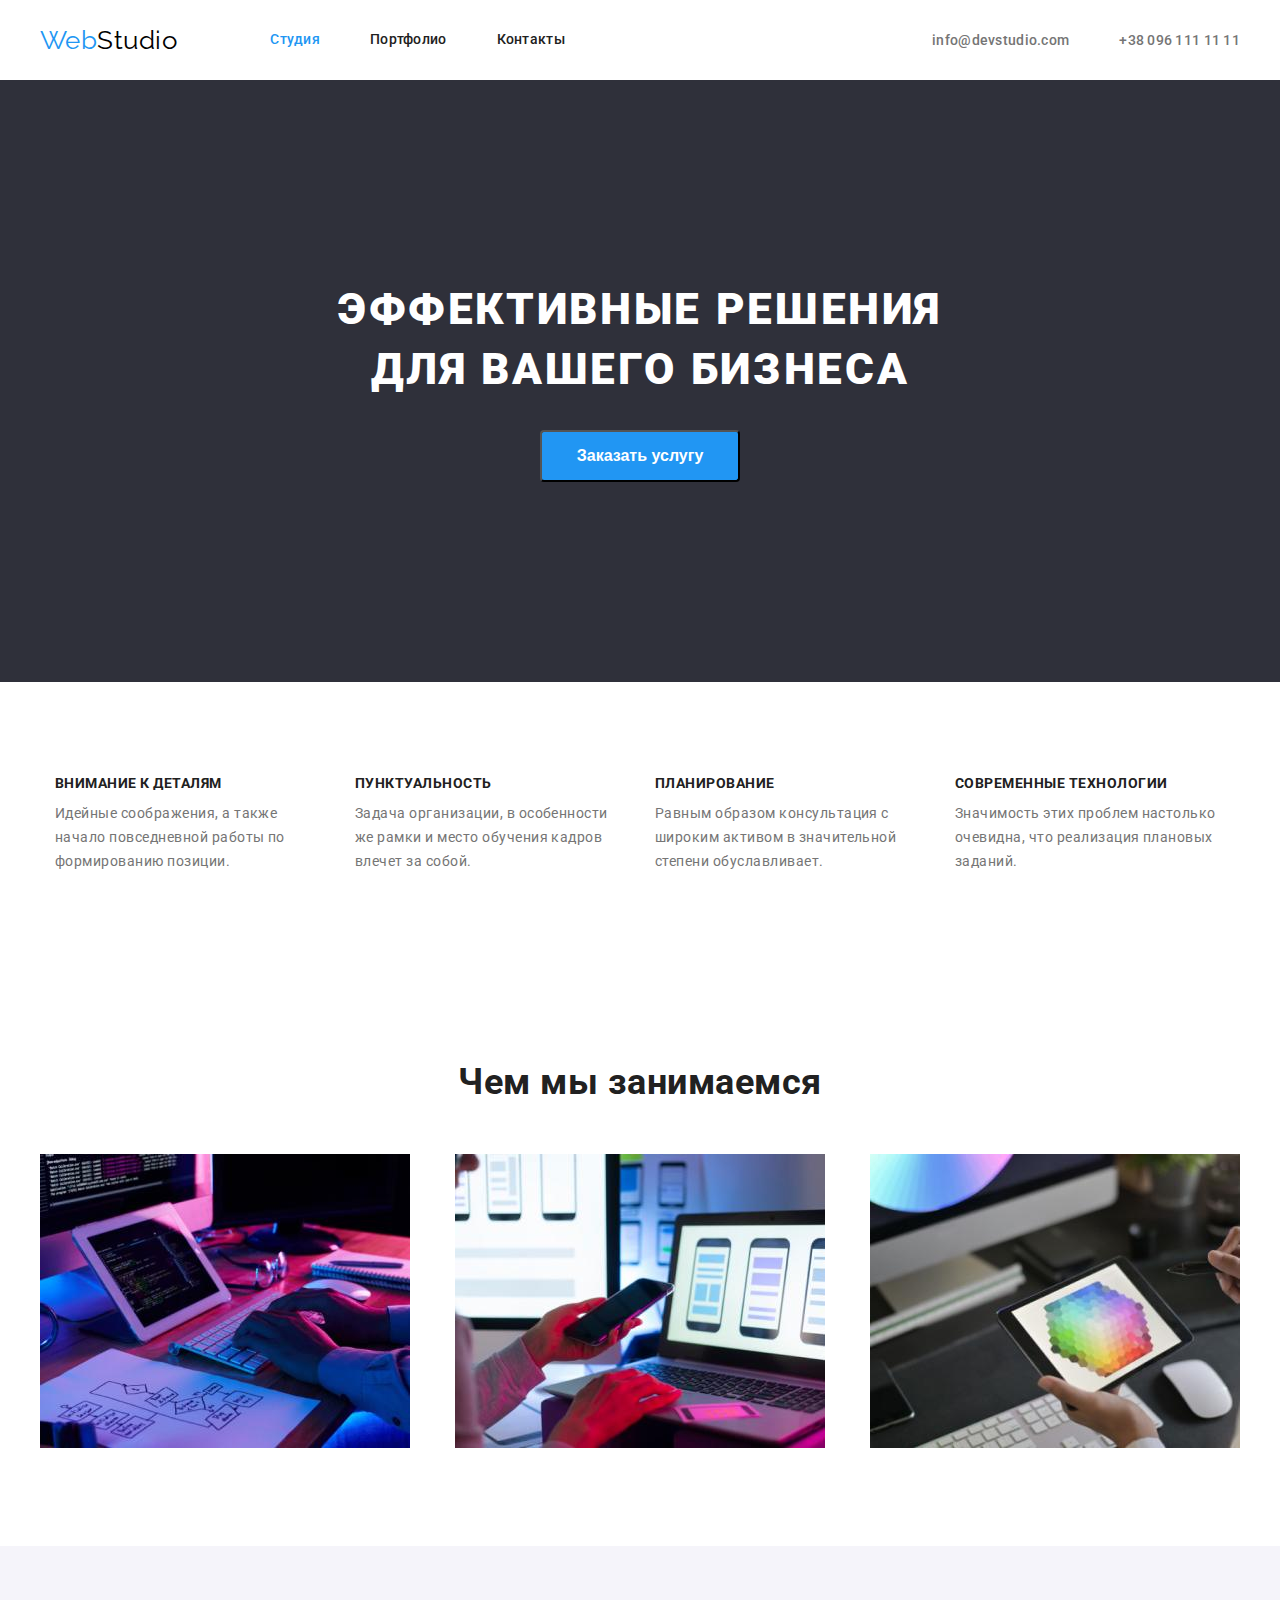
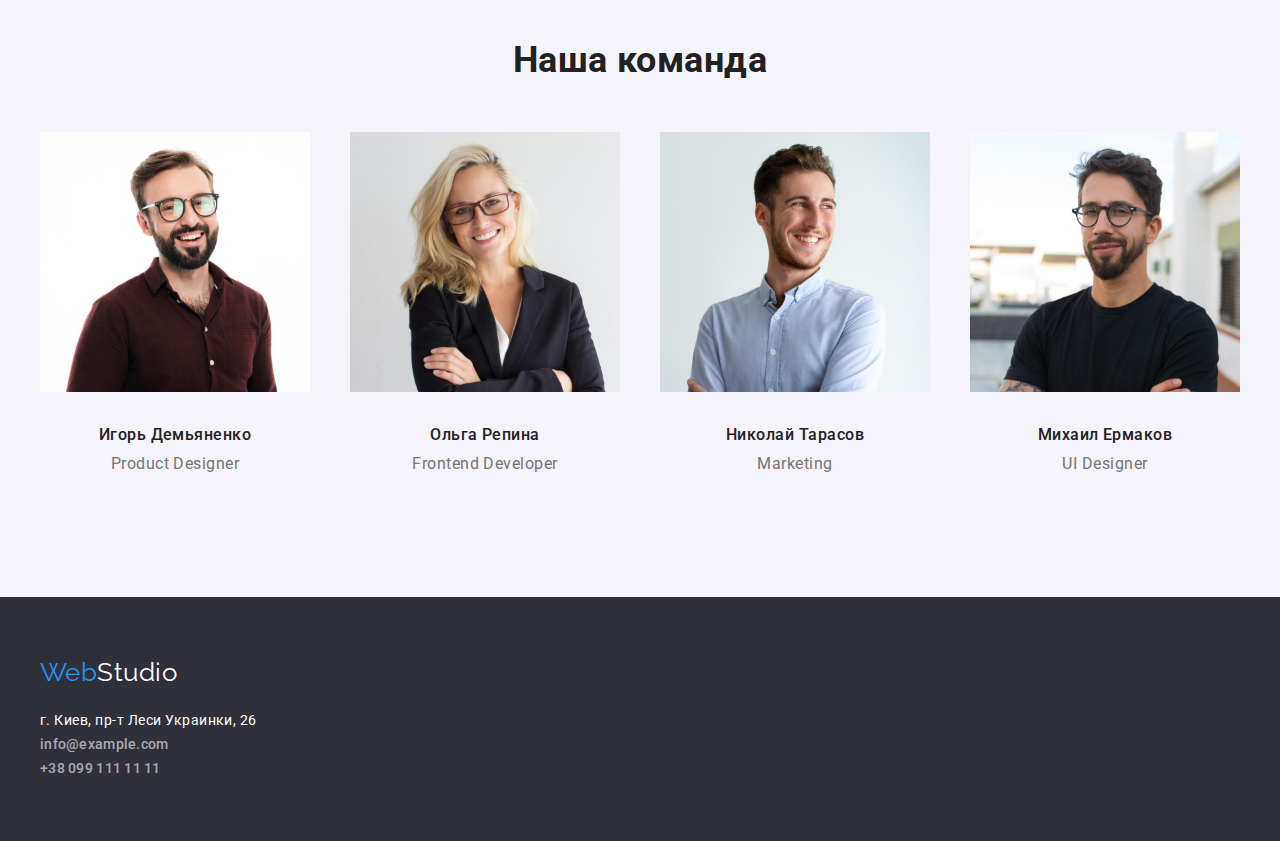
==== commit 04bb07c0: "Add all flex and geometry" ====
--- a/index.html
+++ b/index.html
@@ -67,11 +67,11 @@
         <!--what we're doing-->
         <section class="section">
             <div class="container">
-            <h2 class="section-title">Чем мы занимаемся</h2>
-            <ul class="list">
-                <li><a href=""><img src="./image/computer.jpg" alt="Компьютер" width="370"></a></li>
-                <li><a href=""><img src="./image/mobile.jpg" alt="Мобильные устройства" width="370"></a></li>
-                <li><a href=""><img src="./image/tablet.jpg" alt="Планшеты" width="370"></a></li>
+            <h2 class="section-title our-work-title">Чем мы занимаемся</h2>
+            <ul class="our-work list">
+                <li class="our-work-item"><a href=""><img src="./image/computer.jpg" alt="Компьютер" width="370"></a></li>
+                <li class="our-work-item"><a href=""><img src="./image/mobile.jpg" alt="Мобильные устройства" width="370"></a></li>
+                <li class="our-work-item"><a href=""><img src="./image/tablet.jpg" alt="Планшеты" width="370"></a></li>
             </ul>
             </div>
         </section>
@@ -79,7 +79,7 @@
         <!--our team-->
         <section class="team-section section">
             <div class="container">
-            <h2 class="section-title">Наша команда</h2>
+            <h2 class="section-title team-title">Наша команда</h2>
             <ul class="team-list list">
                 <li class="cards"><img src="./image/ihor.jpg" alt="Игорь Демьяненко фото" width="270">
                     <h3 class="title">Игорь Демьяненко</h3>
--- a/css/styles.css
+++ b/css/styles.css
@@ -20,6 +20,7 @@
 }
 
 body {
+  margin: 0;
   background-color: var(--white-color);
   color: var(--primary-text-color);
 
@@ -28,13 +29,11 @@
 }
 
 .container {
-  width: 1230px;
+  width: 1200px;
   padding-left: 15px;
   padding-right: 15px;
   margin-left: auto;
   margin-right: auto;
-
-  outline: 2px solid tomato;
 }
 
 .list {
@@ -156,7 +155,7 @@
 
 /*contact nav*/
 
-.contact-nav {
+.main-nav .contact-nav {
   display: flex;
   margin-left: auto;
 }
@@ -179,7 +178,7 @@
   color: var(--accent-color);
 }
 
-.container .border-bottom {
+.border-bottom {
   border-bottom: 1px solid #ececec;
 }
 
@@ -205,8 +204,6 @@
   text-align: center;
   letter-spacing: 0.06em;
   text-transform: uppercase;
-
-  outline: 2px solid tomato;
 }
 
 .section-title {
@@ -220,7 +217,6 @@
 }
 
 .portfolio-title {
-  margin-top: 20px;
   margin-bottom: 4px;
   font-size: 18px;
   line-height: 2;
@@ -228,6 +224,7 @@
 }
 
 /*company ideal*/
+
 .company-ideal {
   display: flex;
   justify-content: space-around;
@@ -247,10 +244,22 @@
   line-height: 1.14;
   text-transform: uppercase;
 }
+
 .company-ideal .text {
   margin: 0;
   font-size: 14px;
   line-height: 1.71;
+}
+
+/*our work section*/
+
+.our-work {
+  display: flex;
+  justify-content: space-between;
+}
+
+.our-work-title {
+  text-align: center;
 }
 
 /*our team section*/
@@ -259,9 +268,19 @@
   background-color: var(--secondary-background-color);
 }
 
+.team-list {
+  display: flex;
+  justify-content: space-between;
+}
+
+.team-title {
+  text-align: center;
+}
+
 .team-list .title {
-  margin-top: 0;
-  margin-bottom: 30px;
+  margin-top: 30px;
+  margin-bottom: 10px;
+  text-align: center;
 
   color: var(--title-text-color);
   font-weight: 500;
@@ -274,12 +293,15 @@
 
   font-size: 16px;
   line-height: 1.18;
+  text-align: center;
 }
 
 .team-list .cards {
   padding-bottom: 30px;
 }
+
 /*portfolion btn*/
+
 .portfolio-btn {
   display: flex;
   justify-content: center;
@@ -287,18 +309,31 @@
 }
 
 .portfolio-btn .portfolio-button {
-  margin-right: 30px;
+  margin-right: 8px;
+  border: none;
 }
 .portfolio-button:not(:last-child) {
   margin-right: 0;
 }
 
 /*portfolio section*/
+
 .menu-portfolio {
   margin-bottom: 34px;
   padding-bottom: 16px;
 }
 
+.portfolio-img {
+  display: block;
+}
+
+.portfolio-card {
+  padding: 20px 24px;
+  border-left: 1px solid #eeeeee;
+  border-right: 1px solid #eeeeee;
+  border-bottom: 1px solid #eeeeee;
+}
+
 .portfolio-text {
   margin: 0;
 }
@@ -306,24 +341,25 @@
 .portfolio-list {
   display: flex;
   flex-wrap: wrap;
-  justify-content: space-between;
   margin: -15px;
 }
 
 .portfolio-element {
-  width: 380px;
+  width: 370px;
   margin: 15px;
 }
 
 /*footer*/
 
 .footer-section {
+  padding: 60px 0 60px 0;
   background-color: var(--dark-backgroud-color);
   font-size: 14px;
   line-height: 1.71;
 }
 
 .address-footer {
+  margin-top: 20px;
   color: var(--white-opacity-color);
   font-size: 14px;
   line-height: 1.71;
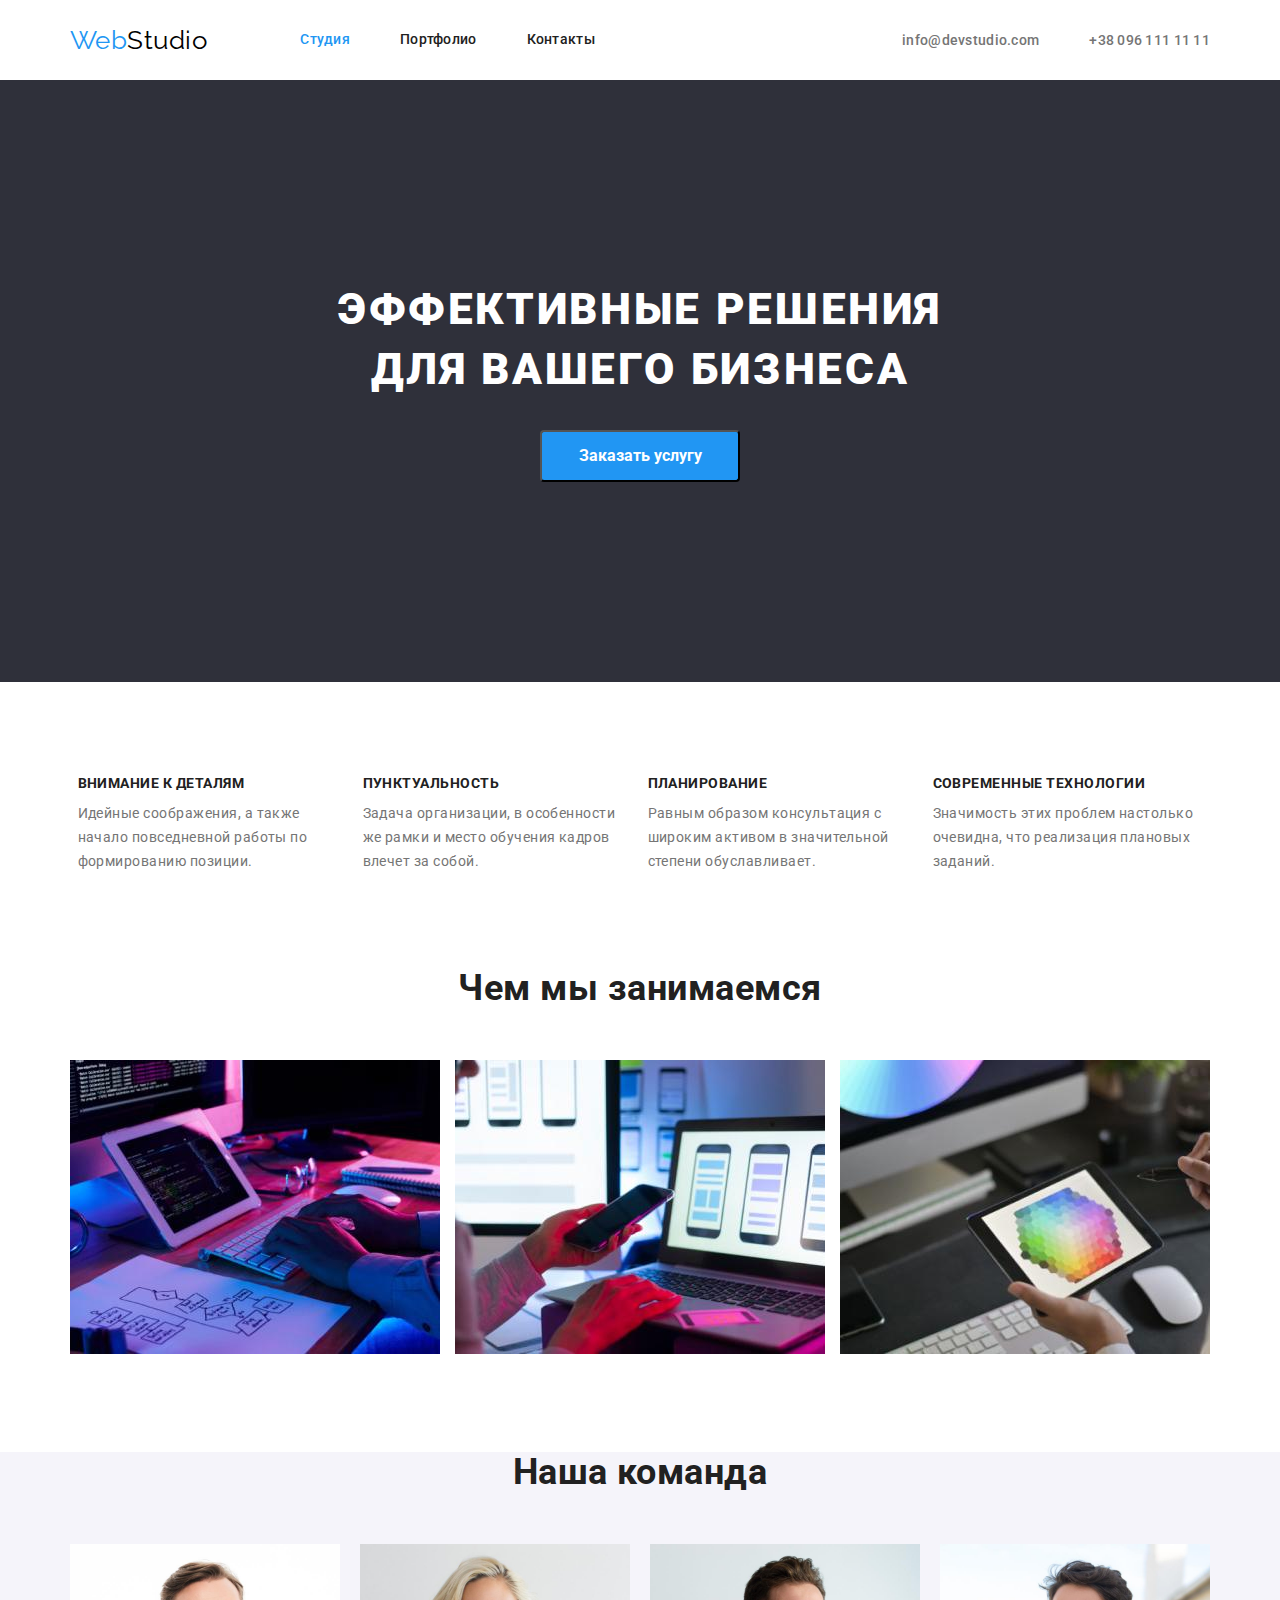
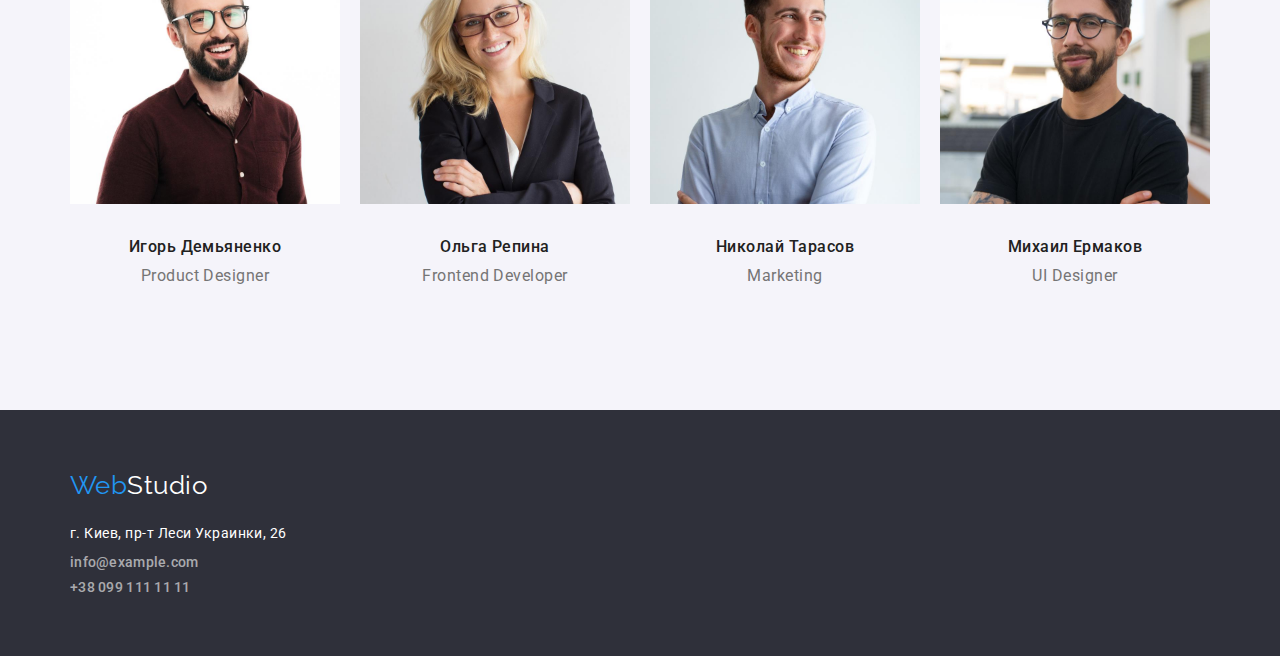
==== commit c45e9451: "Fix all bags" ====
--- a/index.html
+++ b/index.html
@@ -5,9 +5,9 @@
     <meta http-equiv="X-UA-Compatible" content="IE=edge">
     <meta name="viewport" content="width=device-width, initial-scale=1.0">
     <title>WebStudio</title>
-    <link href="https://fonts.googleapis.com/css2?family=Raleway:wght@700&family=Roboto:wght@400;500;700;900&display=swap"
-        rel="stylesheet">
-        <link rel="stylesheet" href="https://github.com/sindresorhus/modern-normalize/blob/main/modern-normalize.css">
+    <link rel="stylesheet" href="https://fonts.googleapis.com/css2?family=Raleway:wght@700&family=Roboto:wght@400;500;700;900&display=swap"
+        >
+        <link rel="stylesheet" href="https://cdnjs.cloudflare.com/ajax/libs/modern-normalize/1.0.0/modern-normalize.min.css">
     <link rel="stylesheet" href="./css/styles.css">
 </head>
 <body>
@@ -41,7 +41,7 @@
         </section>
 
         <!--company ideals and princes-->
-        <section class="section">
+        <section class="section top-section">
             <div class="container">
             <h2 class="section-title hidden-title">Принципы компании</h2>
             <ul class="company-ideal list">
@@ -108,8 +108,8 @@
     <a href="./index.html" class="logo">Web<span class="logo-web-light">Studio</span></a>
 
 <address class="address-footer contact-nav">
-    <span class="address">г. Киев, пр-т Леси Украинки, 26 </span><br />
-    <a href="mailto:info@example.com" class="contact-link">info@example.com</a> <br />
+    <span class="address">г. Киев, пр-т Леси Украинки, 26 </span>
+    <a href="mailto:info@example.com" class="contact-link">info@example.com</a>
     <a href="tel:+380991111111" class="contact-link">+38 099 111 11 11</a>
 
 </address>
--- a/css/styles.css
+++ b/css/styles.css
@@ -29,7 +29,7 @@
 }
 
 .container {
-  width: 1200px;
+  width: 1170px;
   padding-left: 15px;
   padding-right: 15px;
   margin-left: auto;
@@ -54,7 +54,6 @@
 }
 
 .section {
-  padding-top: 94px;
   padding-bottom: 94px;
 }
 
@@ -302,10 +301,15 @@
 
 /*portfolion btn*/
 
+.top-section {
+  padding-top: 94px;
+}
+
 .portfolio-btn {
   display: flex;
   justify-content: center;
   align-items: center;
+  margin-bottom: 50px;
 }
 
 .portfolio-btn .portfolio-button {
@@ -341,12 +345,12 @@
 .portfolio-list {
   display: flex;
   flex-wrap: wrap;
-  margin: -15px;
+  margin: -30px 0 0 -30px;
 }
 
 .portfolio-element {
-  width: 370px;
-  margin: 15px;
+  flex-basis: calc((100% - 90px) / 3);
+  margin: 30px 0 0 30px;
 }
 
 /*footer*/
@@ -359,6 +363,8 @@
 }
 
 .address-footer {
+  display: flex;
+  flex-direction: column;
   margin-top: 20px;
   color: var(--white-opacity-color);
   font-size: 14px;
@@ -368,6 +374,7 @@
 
 .address-footer .contact-link {
   color: var(--white-opacity-color);
+  margin-top: 9px;
 }
 .address-footer .address {
   color: var(--white-color);
